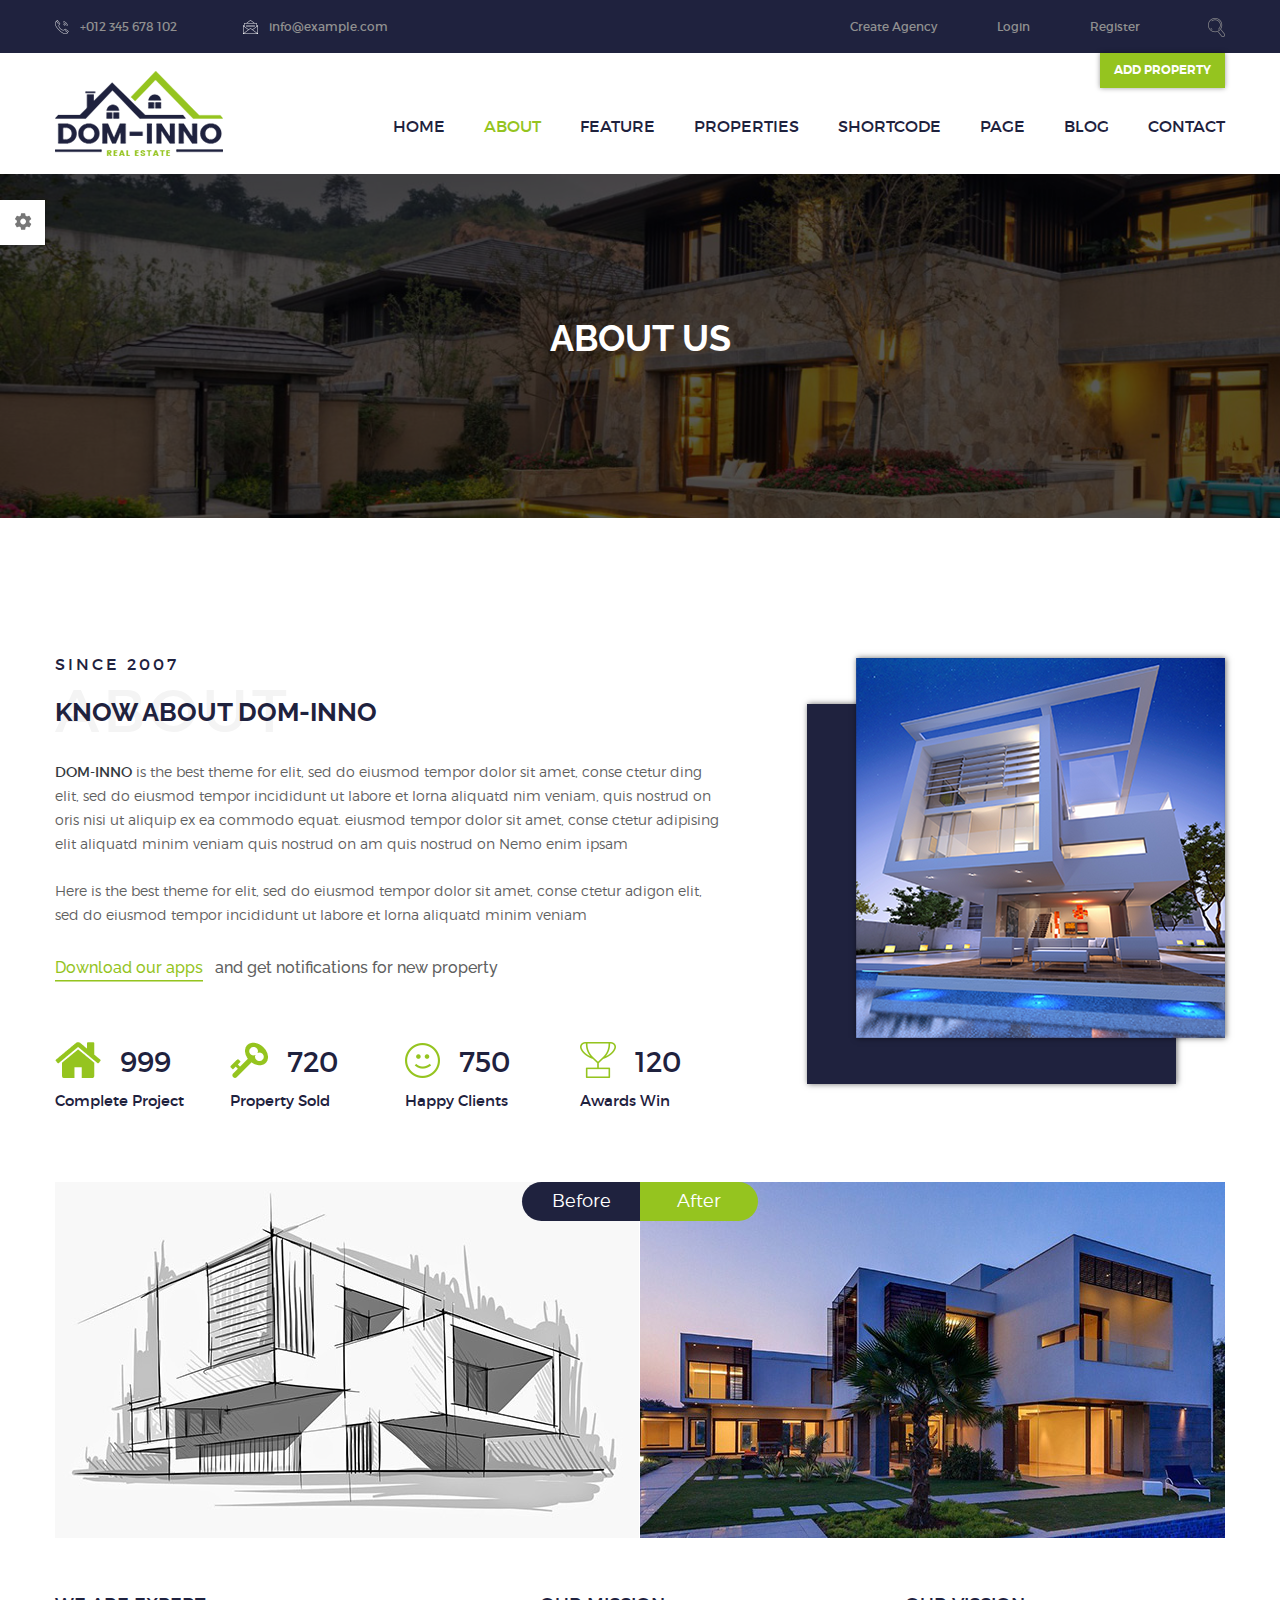
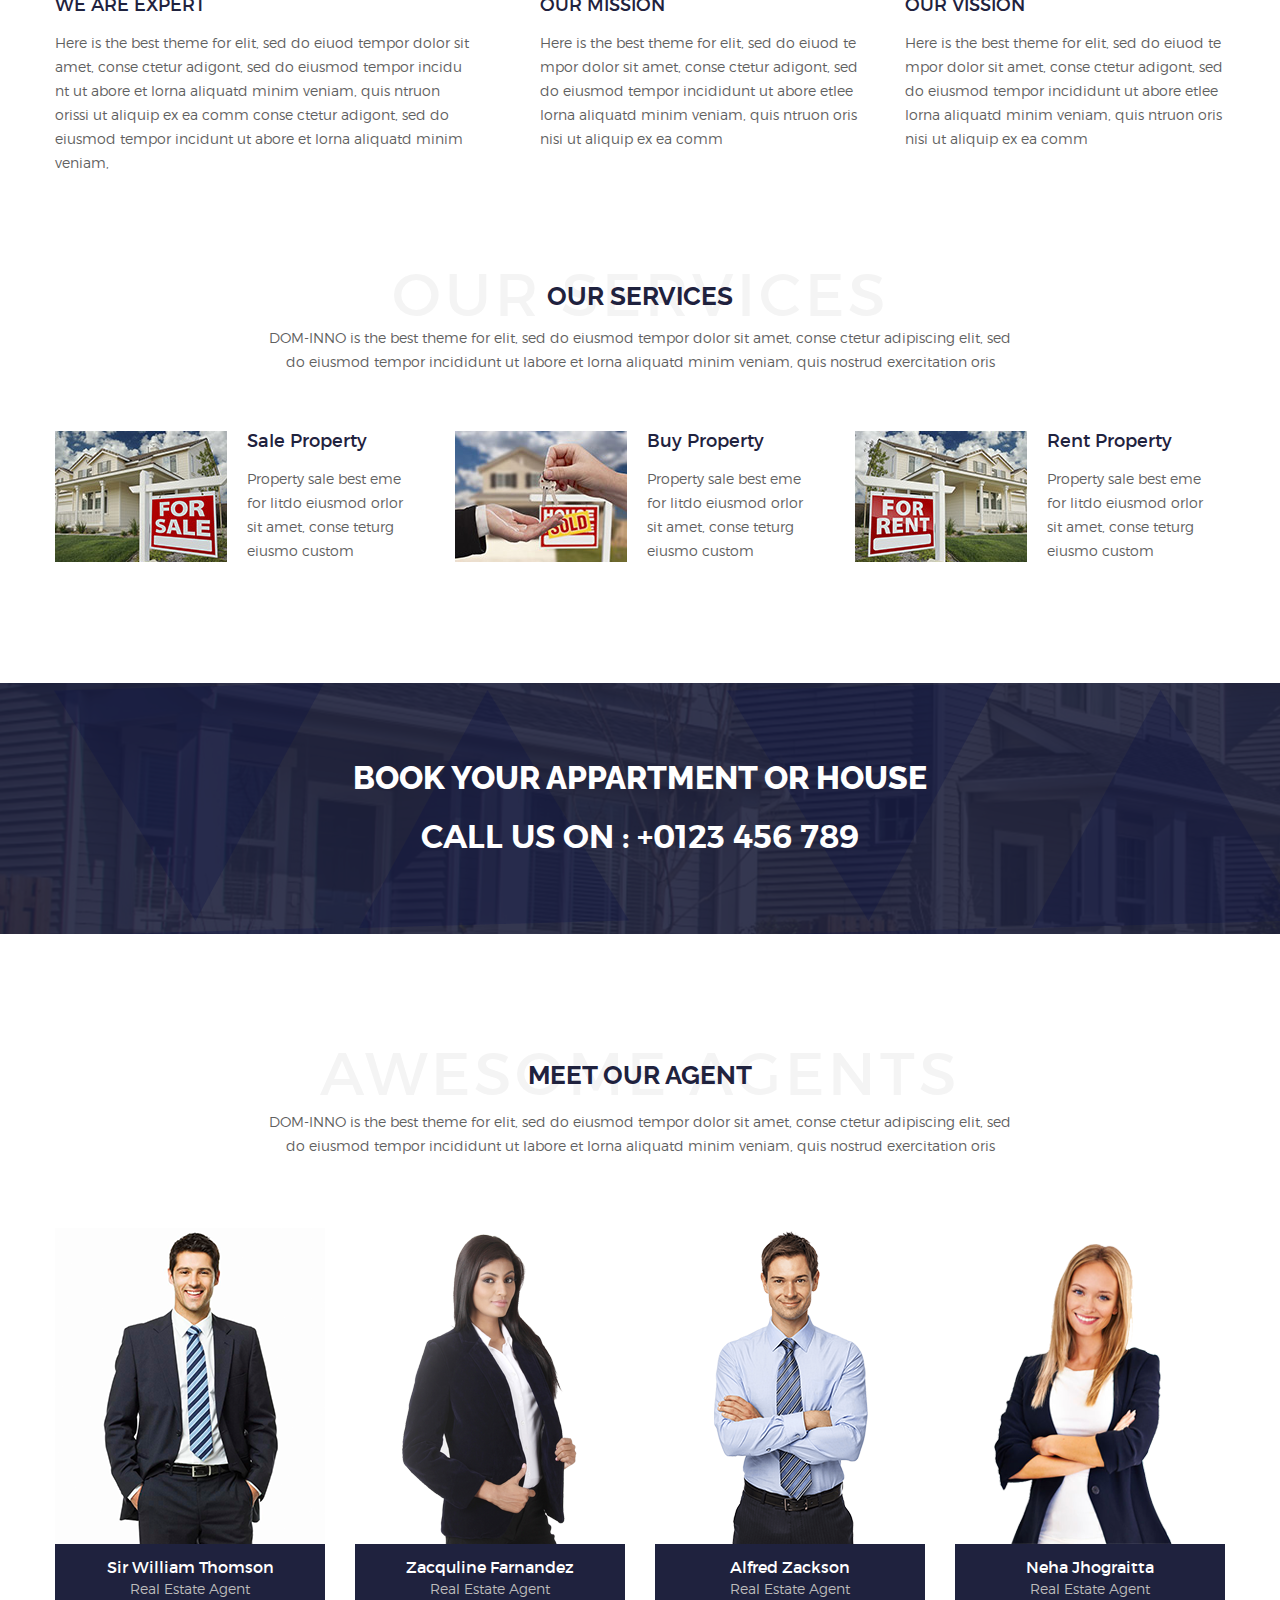
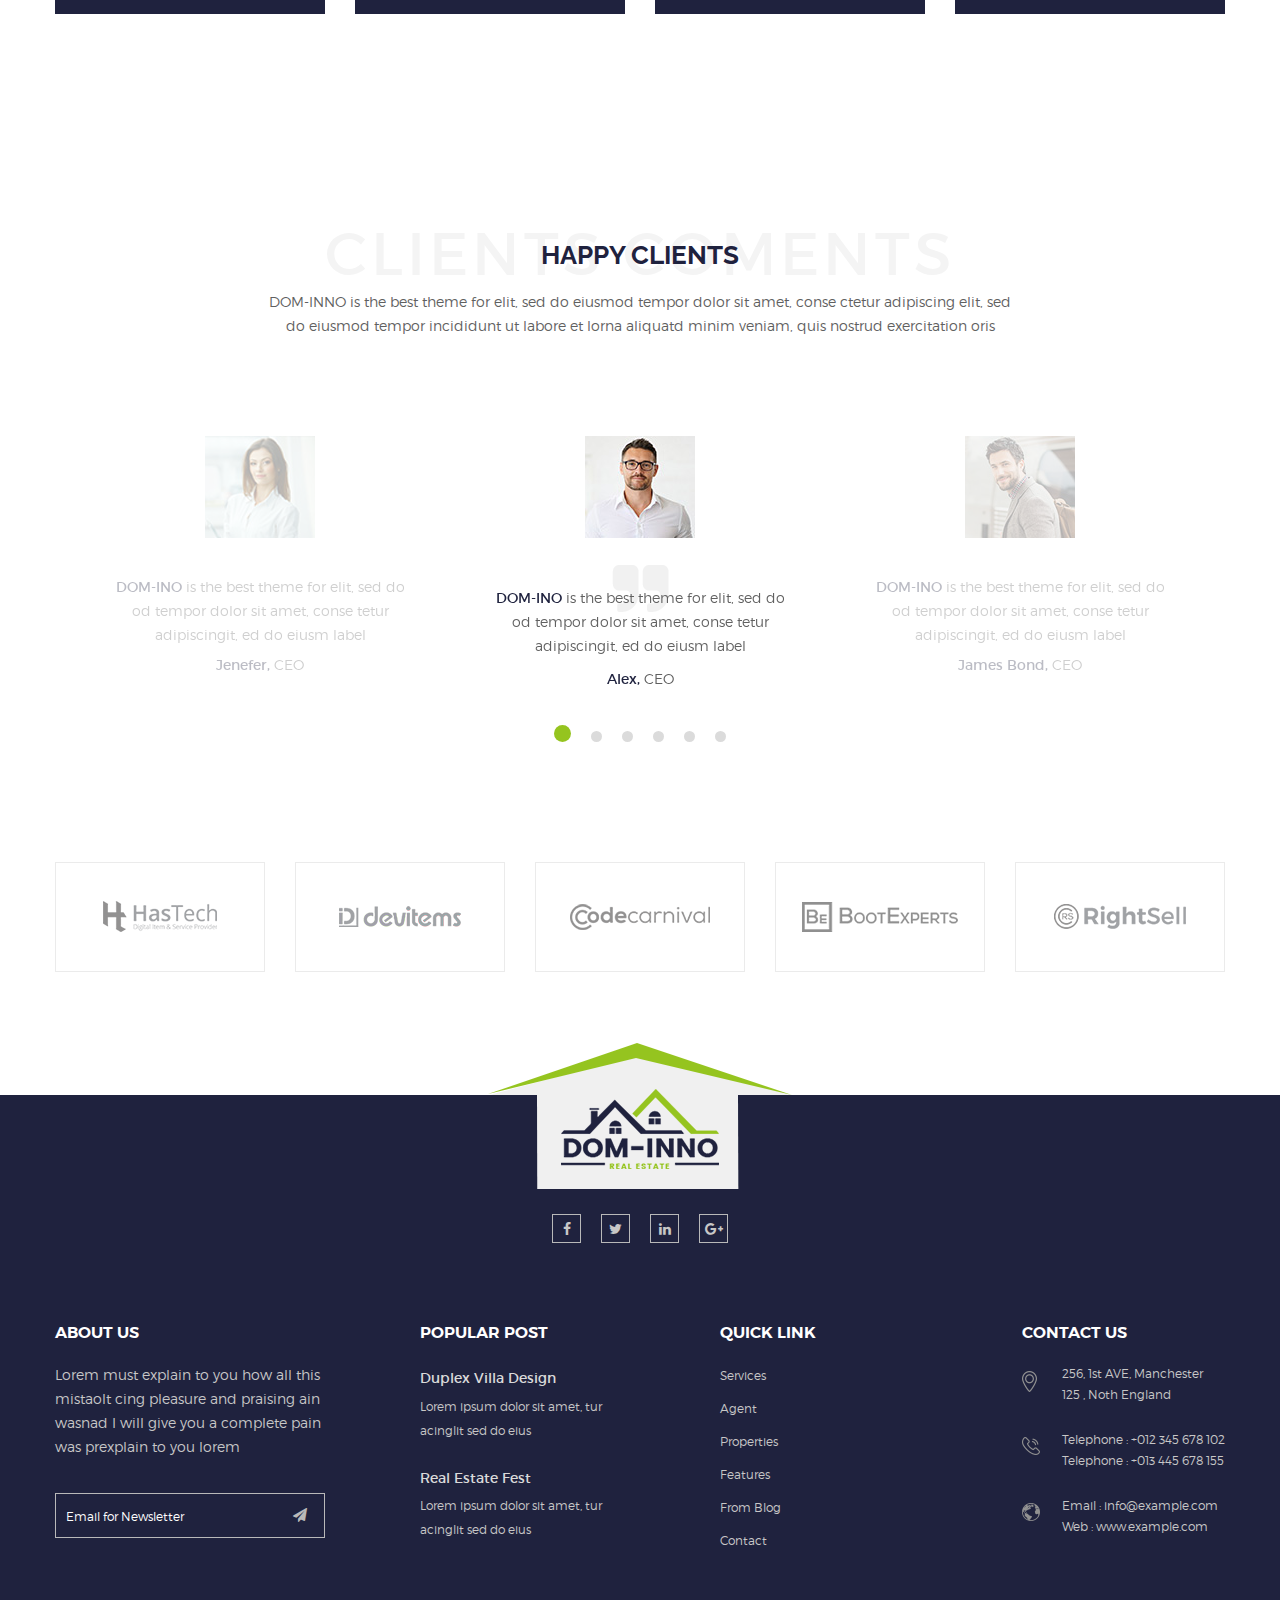
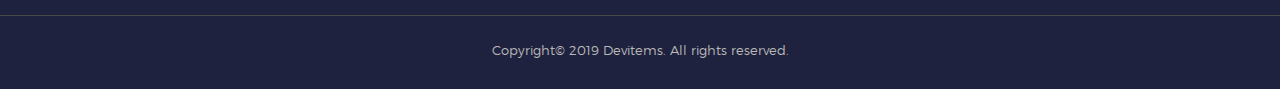
==== about.html @ e8d475f6 "first commit" ====
<!doctype html>
<html class="no-js" lang="en">
    <head>
        <meta charset="utf-8">
        <meta http-equiv="x-ua-compatible" content="ie=edge">
        <title>About Two || DomInno</title>
        <meta name="description" content="">
        <meta name="viewport" content="width=device-width, initial-scale=1">
        
        <!-- favicon
        ============================================ -->		
        <link rel="shortcut icon" type="image/x-icon" href="images/favicon.ico">
        
        <!-- Google Fonts
        ============================================ -->		
        <link href="https://fonts.googleapis.com/css?family=Raleway:300,400,500,600,700,800" rel="stylesheet"> 
        
        <!-- All css files are included here
        ============================================ -->    
        <!-- Bootstrap CSS
        ============================================ -->		
        <link rel="stylesheet" href="css/bootstrap.min.css"> 
        
        <!-- This core.css file contents all plugins css file
        ============================================ -->
        <link rel="stylesheet" href="css/core.css">
        
        <!-- Theme shortcodes/elements style
        ============================================ -->  
        <link rel="stylesheet" href="css/shortcode/shortcodes.css">
        
        <!--  Theme main style
        ============================================ -->  
        <link rel="stylesheet" href="style.css">
        
        <!-- Responsive CSS
        ============================================ -->
        <link rel="stylesheet" href="css/responsive.css">  
        
		<!-- Style Customizer CSS
		============================================ -->
        <link rel="stylesheet" href="css/style-customizer.css">
    	<link href="#" data-style="styles" rel="stylesheet">  
        
        <!-- Modernizr JS -->
        <script src="js/vendor/modernizr-2.8.3.min.js"></script>    
    </head>  
    <body>
        <!--[if lt IE 8]>
            <p class="browserupgrade">You are using an <strong>outdated</strong> browser. Please <a href="http://browsehappy.com/">upgrade your browser</a> to improve your experience.</p>
        <![endif]-->  

        <!--Main Wrapper Start-->
        <div class="wrapper bg-white fix">
            <!--Bg White Start-->
            <div class="bg-white">
				<!--Header Area Start-->
				<header class="header-area">
					<div class="header-top bg-violet">
						<div class="container">
							<div class="row">
								<div class="col-xl-7 col-lg-6 d-none col-md-6 d-sm-none d-md-block">
									<div class="header-top-info">
										<img src="images/icons/h-phone.png" alt="">
										<span class="ml-8">+012 345 678 102</span>
									</div>
									<div class="header-top-info">
										<img src="images/icons/h-envelope.png" alt="">
										<span class="ml-8">info@example.com</span>
									</div>
								</div>
								<div class="col-xl-5 col-lg-6 col-md-6 header-right">
									<div class="pull_right">
										<div class="header-login-register">
											<span><a href="create-agency.html">Create Agency</a></span>
											<ul class="login">
												<li>
													<a href="#">Login</a>
													<div class="login-form">
														<h4>Login</h4>
														<form action="#" method="post">
															<div class="input-box mb-19">
																<i class="fa fa-user"></i>
																<input type="text" name="user-name" placeholder="Username">
															</div>
															<div class="input-box">
																<i class="fa fa-lock"></i>
																<input type="password" name="user-password" placeholder="Password">
															</div>
															<div class="button-box">
																<div class="button-box_wrap">
																	<input type="checkbox" value="remember" name="remember">
																	<span>Remember me</span>
																</div>
																<button type="submit"
																	class="register-btn button lemon pull_right">Login</button>
															</div>
														</form>
													</div>
												</li>
											</ul>
											<ul class="login">
												<li>
													<a href="#">Register</a>
													<div class="login-form">
														<h4>Sign Up</h4>
														<form action="#" method="post">
															<div class="input-box mb-19">
																<i class="fa fa-user"></i>
																<input type="text" name="first-name" placeholder="Firstname">
															</div>
															<div class="input-box mb-19">
																<i class="fa fa-user"></i>
																<input type="text" name="last-name" placeholder="Lastname">
															</div>
															<div class="input-box mb-19">
																<i class="fa fa-envelope"></i>
																<input type="email" name="user-email" placeholder="Email">
															</div>
															<div class="input-box">
																<i class="fa fa-lock"></i>
																<input type="password" name="user-password" placeholder="Password">
															</div>
															<div class="button-box mt-20">
																<button type="submit" class="register-btn button lemon pull_right">Sign
																	Up</button>
															</div>
														</form>
													</div>
												</li>
											</ul>
										</div>
										<!--Search Form Start-->
										<div class="search-btn">
											<ul class="header-search search-toggle" id="dropdownMenuButton" data-toggle="dropdown"
												aria-haspopup="true" aria-expanded="false">
												<li class="search-menu">
													<img src="images/icons/search.png" alt="" class="p-img">
													<img src="images/icons/search-hover.png" alt="" class="s-img">
												</li>
											</ul>
											<div class="search">
												<div class="search-form dropdown-menu" aria-labelledby="dropdownMenuButton">
													<form id="search-form" action="#">
														<input type="search" placeholder="Search here..." name="search" />
														<button type="submit">
															<span><i class="fa fa-search"></i></span>
														</button>
													</form>
												</div>
											</div>
										</div>
										<!--End of Search Form-->
									</div>
									<!--Add Property Button Start-->
									<a href="#" class="add-property-btn button text-uppercase mr-15 modal-view button"
										data-toggle="modal" data-target="#propertyModal">ADD Property</a>
									<!--Add Property Button End-->
								</div>
							</div>
						</div>
					</div>
					<div id="sticky-header">
						<div class="container">
							<div class="row">
								<div class="col-lg-2">
									<div class="logo"><a href="index.html"><img src="images/logo/logo.png" alt="DomInno"></a></div>
								</div>
								<div class="col-lg-10 d-none d-lg-block">
									<div class="pull_right">
										<nav id="primary-menu">
											<ul class="main-menu text-right">
												<li class="mega-parent"><a href="index.html">HOME</a>
													<div class="mega-menu-area">
														<ul class="single-mega-item">
															<li><a href="index.html">Slider Style 1</a></li>
															<li><a href="index-2.html">Slider Style 2</a></li>
															<li><a href="index-3.html">Slider Style 3</a></li>
															<li><a href="index-4.html">Map Banner</a></li>
														</ul>
														<ul class="single-mega-item">
															<li><a href="index-5.html">Image Overlay Light</a></li>
															<li><a href="index-6.html">Image Overlay Dark</a></li>
															<li><a href="index-7.html">Pattern Overlay</a></li>
															<li><a href="index-8.html">Background Image</a></li>
														</ul>
														<ul class="single-mega-item">
															<li><a href="index-9.html">Menu With Image 1</a></li>
															<li><a href="index-10.html">Menu With Image 2</a></li>
															<li><a href="index-11.html">Video Background</a></li>
															<li><a href="index-12.html">Video Overlay</a></li>
														</ul>
														<ul class="single-mega-item">
															<li><a href="index-13.html">Video Pattern Overlay</a></li>
															<li><a href="index-14.html">Fixed Background</a></li>
															<li><a href="index-15.html">Animated Background</a></li>
															<li><a href="index-16.html">Box Layout</a></li>
														</ul>
													</div>
												</li>
												<li class=" active"><a href="about.html">ABOUT</a>
												
												</li>
												<li><a href="feature.html">FEATURE</a>
													<ul class="dropdown">
														<li><a href="#">Slider Style<i class="zmdi zmdi-chevron-right"></i></a>
															<ul class="inside-menu">
																<li><a href="slider-style-1.html">Slider Style 1</a></li>
																<li><a href="slider-style-2.html">Slider Style 2</a></li>
																<li><a href="slider-style-3.html">Slider Style 3</a></li>
																<li><a href="map-banner.html">Map Banner</a></li>
																<li><a href="background-image.html">Image Background</a></li>
																<li><a href="video-background.html">Video Background</a></li>
																<li><a href="fixed-image.html">Fixed Background</a></li>
																<li><a href="animated-background.html">Animated Background</a></li>
																<li><a href="text-animation-1.html">Text Animation 1</a></li>
																<li><a href="text-animation-2.html">Text Animation 2</a></li>
																<li><a href="text-animation-3.html">Text Animation 3</a></li>
															</ul>
														</li>
														<li><a href="#">Menu Style<i class="zmdi zmdi-chevron-right"></i></a>
															<ul class="inside-menu">
																<li><a href="menu-style-1.html">Default Menu</a></li>
																<li><a href="menu-style-2.html">Menu Without Top Bar</a></li>
																<li><a href="menu-style-3.html">Menu Center</a></li>
																<li><a href="menu-style-4.html">Menu Transparent</a></li>
																<li><a href="menu-style-5.html">Menu Colored</a></li>
																<li><a href="menu-style-6.html">Menu Border</a></li>
																<li><a href="menu-style-7.html">Menu Sticky</a></li>
																<li><a href="menu-style-8.html">Menu Non Sticky </a></li>
															</ul>
														</li>
														<li><a href="#">Page Title<i class="zmdi zmdi-chevron-right"></i></a>
															<ul class="inside-menu">
																<li><a href="breadcrumb-center.html">Title Center</a></li>
																<li><a href="breadcrumb-left.html">Title Left</a></li>
																<li><a href="breadcrumb-right.html">Title Right</a></li>
																<li><a href="breadcrumb-dark.html">Title Dark</a></li>
																<li><a href="breadcrumb-fixed.html">Title Fixed</a></li>
															</ul>
														</li>
														<li><a href="#">Footer Style<i class="zmdi zmdi-chevron-right"></i></a>
															<ul class="inside-menu">
																<li><a href="footer-style-1.html">Footer Style 1</a></li>
																<li><a href="footer-style-2.html">Footer Style 2</a></li>
																<li><a href="footer-style-3.html">Footer Style 3</a></li>
																<li><a href="footer-style-4.html">Footer Style 4</a></li>
															</ul>
														</li>
													</ul>
												</li>
												<li><a href="properties.html">PROPERTIES</a>
													<ul class="dropdown">
														<li><a href="properties-left-sidebar.html">Grid Left sidebar</a></li>
														<li><a href="properties-right-sidebar.html">Grid Right sidebar</a></li>
														<li><a href="properties-list-left-sidebar.html">List Left sidebar</a></li>
														<li><a href="properties-list-right-sidebar.html">List Right sidebar</a></li>
														<li><a href="properties-details.html">PROPERTIES Details</a></li>
													</ul>
												</li>
												<li class="mega-parent"><a href="#">SHORTCODE</a>
													<div class="mega-menu-area">
														<ul class="single-mega-item">
															<li class="block">Megamenu List</li>
															<li><a href="shortcode-about-1.html">ABout style 1</a></li>
															<li><a href="shortcode-about-2.html">ABout style 2</a></li>
															<li><a href="shortcode-about-3.html">ABout style 3</a></li>
															<li><a href="shortcode-about-property.html">ABout Property</a></li>
															<li><a href="shortcode-service-1.html">Service style 1</a></li>
															<li><a href="shortcode-service-2.html">Service style 2</a></li>
															<li><a href="shortcode-service-3.html">Service style 3</a></li>
															<li><a href="shortcode-service-4.html">Service style 4</a></li>
															<li><a href="shortcode-find-home.html">Find Home</a></li>
															<li><a href="shortcode-find-home-left.html">Find Home Left</a></li>
															<li><a href="shortcode-find-home-right.html">Find Home Right</a></li>
														</ul>
														<ul class="single-mega-item">
															<li class="block">Megamenu List</li>
															<li><a href="shortcode-property.html">Property</a></li>
															<li><a href="shortcode-property-list.html">Property List</a></li>
															<li><a href="shortcode-advertise.html"> Advertise</a></li>
															<li><a href="shortcode-feature.html">Feature</a></li>
															<li><a href="shortcode-fun-factor.html">Fun Factor</a></li>
															<li><a href="shortcode-fun-factor-2.html">Fun Factor 2</a></li>
															<li><a href="shortcode-agent.html">Agent</a></li>
															<li><a href="shortcode-leftsidebar-1.html">Sidebar Left 1</a></li>
															<li><a href="shortcode-leftsidebar-2.html">Sidebar Left 2</a></li>
															<li><a href="shortcode-rightsidebar-1.html">Sidebar Right 1</a></li>
															<li><a href="shortcode-rightsidebar-2.html">Sidebar Right 2</a></li>
														</ul>
														<ul class="single-mega-item">
															<li class="block">Megamenu List</li>
															<li><a href="shortcode-blog.html">Blog</a></li>
															<li><a href="shortcode-client.html">Client</a></li>
															<li><a href="shortcode-testimonial.html">Testimonial</a></li>
															<li><a href="shortcode-tour.html">Tour</a></li>
															<li><a href="shortcode-package.html">Package</a></li>
															<li><a href="shortcode-contact-form.html">Contact Form</a></li>
															<li><a href="shortcode-inquiry.html">Inquiry</a></li>
															<li><a href="shortcode-comment.html">Comment</a></li>
															<li><a href="image-gallery.html">Image Gallery</a></li>
															<li><a href="video-gallery.html">Video Gallery</a></li>
															<li><a href="video-presentation.html">Video Presentation</a></li>
														</ul>
														<ul class="single-mega-item">
															<li class="block">Megamenu List</li>
															<li><a href="shortcode-address.html">Address</a></li>
															<li><a href="shortcode-map.html">Map</a></li>
															<li><a href="shortcode-alerts.html">Alerts</a></li>
															<li><a href="shortcode-button.html">Buttons</a></li>
															<li><a href="shortcode-breadcrumbs.html">Breadcrumbs </a></li>
															<li><a href="shortcode-pagination.html">Pagination </a></li>
															<li><a href="shortcode-progressbar.html">Progressbar </a></li>
															<li><a href="text-animation-1.html">Text Animation 1</a></li>
															<li><a href="text-animation-2.html">Text Animation 2</a></li>
															<li><a href="text-animation-3.html">Text Animation 3</a></li>
															<li><a href="text-animation-4.html">Text Animation 4</a></li>
														</ul>
													</div>
												</li>
												<li class="mega-parent"><a href="#">Page</a>
													<div class="mega-menu-area">
														<ul class="single-mega-item">
															<li><a href="about.html">ABout</a></li>
															<li><a href="about-2.html">ABout 2</a></li>
															<li><a href="properties.html">Propeties Page</a></li>
															<li><a href="properties-left-sidebar.html">Grid Left sidebar</a></li>
															<li><a href="properties-right-sidebar.html">Grid Right sidebar</a></li>
															<li><a href="properties-list-left-sidebar.html">List Left sidebar</a></li>
														</ul>
														<ul class="single-mega-item">
															<li><a href="properties-list-right-sidebar.html">List Right sidebar</a></li>
															<li><a href="properties-details.html">PROPERTIES Details</a></li>
															<li><a href="single-post.html">Single Post</a></li>
															<li><a href="agent.html">Agent</a></li>
															<li><a href="agent-details.html">Agent Details</a></li>
															<li><a href="create-agency.html">Create Agency</a></li>
														</ul>
														<ul class="single-mega-item">
															<li><a href="blog.html">Blog Page</a></li>
															<li><a href="blog-left-sidebar.html">Blog Left Sidebar</a></li>
															<li><a href="blog-right-sidebar.html">Blog Right Sidebar</a></li>
															<li><a href="blog-details.html">Blog Details</a></li>
															<li><a href="services.html">Service</a></li>
															<li><a href="services-2.html">Service 2</a></li>
														</ul>
														<ul class="single-mega-item">
															<li><a href="services-3.html">Service 3</a></li>
															<li><a href="feature.html">Feature</a></li>
															<li><a href="contact.html">Contact</a></li>
															<li><a href="error.html">404 Error</a></li>
														</ul>
													</div>
												</li>
												<li><a href="blog.html">BLOG</a>
													<ul class="dropdown">
														<li><a href="blog-left-sidebar.html">Blog Left Sidebar</a></li>
														<li><a href="blog-right-sidebar.html">Blog Right Sidebar</a></li>
														<li><a href="blog-details.html">Blog Details</a></li>
													</ul>
												</li>
												<li><a href="contact.html">CONTACT</a></li>
											</ul>
										</nav>
									</div>
								</div>
							</div>
						</div>
					</div>
					<!-- Mobile Menu Area start -->
					<div class="mobile-menu-area">
						<div class="container">
							<div class="row">
								<div class="col-lg-12">
									<div class="mobile-menu">
										<nav id="dropdown">
											<ul>
												<li><a href="index.html">HOME</a>
													<ul class="sub-menu">
														<li><a href="index.html">Slider Style 1</a></li>
														<li><a href="index-2.html">Slider Style 2</a></li>
														<li><a href="index-3.html">Slider Style 3</a></li>
														<li><a href="index-4.html">Map Banner</a></li>
														<li><a href="index-5.html">Image Overlay Light</a></li>
														<li><a href="index-6.html">Image Overlay Dark</a></li>
														<li><a href="index-7.html">Pattern Overlay</a></li>
														<li><a href="index-8.html">Background Image</a></li>
														<li><a href="index-9.html">Menu With Image 1</a></li>
														<li><a href="index-10.html">Menu With Image 2</a></li>
														<li><a href="index-11.html">Video Background</a></li>
														<li><a href="index-12.html">Video Overlay</a></li>
														<li><a href="index-13.html">Video Pattern Overlay</a></li>
														<li><a href="index-14.html">Fixed Background</a></li>
														<li><a href="index-15.html">Animated Background</a></li>
														<li><a href="index-16.html">Box Layout</a></li>
													</ul>
												</li>
												<li><a href="about.html">ABOUT</a>
													<ul class="sub-menu">
														<li><a href="about-2.html">About Two Page</a></li>
													</ul>
												</li>
												<li><a href="feature.html">FEATURE</a>
													<ul class="sub-menu">
														<li><a href="#">Slider Style</a>
															<ul class="sub-menu">
																<li><a href="slider-style-1.html">Slider Style 1</a></li>
																<li><a href="slider-style-2.html">Slider Style 2</a></li>
																<li><a href="slider-style-3.html">Slider Style 3</a></li>
																<li><a href="map-banner.html">Map Banner</a></li>
																<li><a href="background-image.html">Image Background</a></li>
																<li><a href="video-background.html">Video Background</a></li>
																<li><a href="fixed-image.html">Fixed Background</a></li>
																<li><a href="animated-background.html">Animated Background</a></li>
																<li><a href="text-animation-1.html">Text Animation 1</a></li>
																<li><a href="text-animation-2.html">Text Animation 2</a></li>
																<li><a href="text-animation-3.html">Text Animation 3</a></li>
															</ul>
														</li>
														<li><a href="#">Menu Style</a>
															<ul class="sub-menu">
																<li><a href="menu-style-1.html">Default Menu</a></li>
																<li><a href="menu-style-2.html">Menu With Top Bar</a></li>
																<li><a href="menu-style-3.html">Menu Center</a></li>
																<li><a href="menu-style-4.html">Menu Transparent</a></li>
																<li><a href="menu-style-5.html">Menu Colored</a></li>
																<li><a href="menu-style-6.html">Menu Border</a></li>
															</ul>
														</li>
														<li><a href="#">Page Title</a>
															<ul class="sub-menu">
																<li><a href="breadcrumb-center.html">Title Center</a></li>
																<li><a href="breadcrumb-left.html">Title Left</a></li>
																<li><a href="breadcrumb-right.html">Title Right</a></li>
																<li><a href="breadcrumb-dark.html">Title Dark</a></li>
																<li><a href="breadcrumb-fixed.html">Title Fixed</a></li>
															</ul>
														</li>
														<li><a href="#">Footer Style</a>
															<ul class="sub-menu">
																<li><a href="footer-style-1.html">Footer Style 1</a></li>
																<li><a href="footer-style-2.html">Footer Style 2</a></li>
																<li><a href="footer-style-3.html">Footer Style 3</a></li>
																<li><a href="footer-style-4.html">Footer Style 4</a></li>
															</ul>
														</li>
													</ul>
												</li>
												<li><a href="properties.html">PROPERTIES</a>
													<ul class="sub-menu">
														<li><a href="properties-left-sidebar.html">Grid Left sidebar</a></li>
														<li><a href="properties-right-sidebar.html">Grid Right sidebar</a></li>
														<li><a href="properties-list-left-sidebar.html">List Left sidebar</a></li>
														<li><a href="properties-list-right-sidebar.html">List Right sidebar</a></li>
														<li><a href="properties-details.html">Properties Details</a></li>
													</ul>
												</li>
												<li><a href="#">Shortcode</a>
													<ul class="sub-menu">
														<li><a href="shortcode-about-1.html">About style 1</a></li>
														<li><a href="shortcode-about-2.html">About style 2</a></li>
														<li><a href="shortcode-about-3.html">About style 3</a></li>
														<li><a href="shortcode-about-property.html">About Property</a></li>
														<li><a href="shortcode-service-1.html">Service style 1</a></li>
														<li><a href="shortcode-service-2.html">Service style 2</a></li>
														<li><a href="shortcode-service-3.html">Service style 3</a></li>
														<li><a href="shortcode-service-4.html">Service style 4</a></li>
														<li><a href="shortcode-find-home.html">Find Home</a></li>
														<li><a href="shortcode-find-home-left.html">Find Home Left</a></li>
														<li><a href="shortcode-find-home-right.html">Find Home Right</a></li>
														<li><a href="shortcode-property.html">Property</a></li>
														<li><a href="shortcode-property-list.html">Property List</a></li>
														<li><a href="shortcode-advertise.html"> Advertise</a></li>
														<li><a href="shortcode-feature.html">Feature</a></li>
														<li><a href="shortcode-fun-factor.html">Fun Factor</a></li>
														<li><a href="shortcode-fun-factor-2.html">Fun Factor 2</a></li>
														<li><a href="shortcode-agent.html">Agent</a></li>
														<li><a href="shortcode-leftsidebar-1.html">Sidebar Left 1</a></li>
														<li><a href="shortcode-leftsidebar-2.html">Sidebar Left 2</a></li>
														<li><a href="shortcode-rightsidebar-1.html">Sidebar Right 1</a></li>
														<li><a href="shortcode-rightsidebar-2.html">Sidebar Right 2</a></li>
														<li><a href="shortcode-blog.html">Blog</a></li>
														<li><a href="shortcode-client.html">Client</a></li>
														<li><a href="shortcode-testimonial.html">Testimonial</a></li>
														<li><a href="shortcode-tour.html">Tour</a></li>
														<li><a href="shortcode-package.html">Package</a></li>
														<li><a href="shortcode-contact-form.html">Contact Form</a></li>
														<li><a href="shortcode-inquiry.html">Inquiry</a></li>
														<li><a href="shortcode-comment.html">Comment</a></li>
														<li><a href="image-gallery.html">Image Gallery</a></li>
														<li><a href="video-gallery.html">Video Gallery</a></li>
														<li><a href="video-presentation.html">Video Presentation</a></li>
														<li><a href="shortcode-address.html">Address</a></li>
														<li><a href="shortcode-map.html">Map</a></li>
														<li><a href="shortcode-alerts.html">Alerts</a></li>
														<li><a href="shortcode-button.html">Buttons</a></li>
														<li><a href="shortcode-breadcrumbs.html">Breadcrumbs </a></li>
														<li><a href="shortcode-pagination.html">Pagination </a></li>
														<li><a href="shortcode-progressbar.html">Progressbar </a></li>
														<li><a href="text-animation-1.html">Text Animation 1</a></li>
														<li><a href="text-animation-2.html">Text Animation 2</a></li>
														<li><a href="text-animation-3.html">Text Animation 3</a></li>
														<li><a href="text-animation-4.html">Text Animation 4</a></li>
													</ul>
												</li>
												<li><a href="#">Page</a>
													<ul class="sub-menu">
														<li><a href="about.html">About</a></li>
														<li><a href="about-2.html">About 2</a></li>
														<li><a href="properties.html">Propeties Page</a></li>
														<li><a href="properties-left-sidebar.html">Grid Left sidebar</a></li>
														<li><a href="properties-right-sidebar.html">Grid Right sidebar</a></li>
														<li><a href="properties-list-left-sidebar.html">List Left sidebar</a></li>
														<li><a href="properties-list-right-sidebar.html">List Right sidebar</a></li>
														<li><a href="properties-details.html">Propeties Details</a></li>
														<li><a href="single-post.html">Single Post</a></li>
														<li><a href="agent.html">Agent</a></li>
														<li><a href="agent-details.html">Agent Details</a></li>
														<li><a href="create-agency.html">Create Agency</a></li>
														<li><a href="blog.html">Blog Page</a></li>
														<li><a href="blog-left-sidebar.html">Blog Left Sidebar</a></li>
														<li><a href="blog-right-sidebar.html">Blog Right Sidebar</a></li>
														<li><a href="blog-details.html">Blog Details</a></li>
														<li><a href="services.html">Service</a></li>
														<li><a href="services-2.html">Service 2</a></li>
														<li><a href="services-3.html">Service 3</a></li>
														<li><a href="feature.html">Feature</a></li>
														<li><a href="contact.html">Contact</a></li>
														<li><a href="error.html">404 Error</a></li>
													</ul>
												</li>
												<li><a href="blog.html">Blog</a>
													<ul class="sub-menu">
														<li><a href="blog-details.html">Blog Details</a></li>
													</ul>
												</li>
												<li><a href="contact.html">Contact</a></li>
											</ul>
										</nav>
									</div>
								</div>
							</div>
						</div>
					</div>
					<!-- Mobile Menu Area end -->
				</header>
				<!-- End of Header Area -->
                <!--Start of Banner Area-->
                <div class="banner-area bg-2 bg-overlay-2 ptb-165">
                	<div class="container">
                		<div class="row">
                			<div class="col-lg-12">
                				<div class="banner-title text-center">
                					<h1 class="text-uppercase text-white">ABOUT US</h1>
                				</div>
                			</div>
                		</div>
                	</div>
                </div>
                <!--End of Banner Area-->
                <!--Start of About Area-->
                <div class="about-area mt-140 about-two">
                    <div class="container">
                        <div class="row">
                            <div class="col-lg-7">
								<span class="block text-uppercase s-title">SINCE 2007</span> 
                                <div class="section-title mb-38 mt-31">
                                    <span class="opacity-text text-uppercase">About</span>
                                    <h2 class="uppercase">KNOW ABOUT <span class="text-color">DOM-INNO</span></h2>
                                </div>
                            	<p class="23"><span class="text-dark text-uppercase">DOM-INNO</span> is the best theme for  elit, sed do eiusmod tempor dolor sit amet, conse ctetur ding elit, sed do eiusmod tempor incididunt ut labore et lorna aliquatd nim veniam, quis nostrud on oris nisi ut aliquip ex ea commodo equat. eiusmod tempor dolor sit amet, conse ctetur adipising elit aliquatd minim veniam quis nostrud on am quis nostrud on Nemo enim ipsam </p>
                            	<p class="pt-8">Here is the best theme for  elit, sed do eiusmod tempor dolor sit amet, conse ctetur adigon elit, sed do eiusmod tempor incididunt ut labore et lorna aliquatd minim veniam</p>
                            	<div class="link mb-33 pt-18">
                            		<a href="#">Download our apps</a><span class="text pl-12">and get notifications for new property</span>
                            	</div>
								<div class="fun-factor pb-10 pt-32">
									<div class="row">
										<div class="col-xl-3 col-lg-4 col-md-3">
											<div class="single-fun-factor text-dark">
												<div class="text-icon mb-14 block">
													<img src="images/icons/home.png" alt="" class="mr-15">
													<h2><span class="counter">999</span></h2>
												</div>
												<h4>Complete Project</h4>
											</div>
										</div>
										<div class="col-xl-3 col-lg-4 col-md-3">
											<div class="single-fun-factor text-dark">
												<div class="text-icon mb-14 block">
													<img src="images/icons/key.png" alt="" class="mr-15">
													<h2><span class="counter">720</span></h2>
												</div>
												<h4>Property Sold</h4>
											</div>
										</div>
										<div class="col-xl-3 col-lg-4 col-md-3">
											<div class="single-fun-factor text-dark">
												<div class="text-icon mb-14 block">
													<img src="images/icons/face.png" alt="" class="mr-15">
													<h2><span class="counter">750</span></h2>
												</div>
												<h4>Happy Clients</h4>
											</div>
										</div>
										<div class="col-xl-3 col-md-3 d-none d-xl-block">
											<div class="single-fun-factor text-dark">
												<div class="text-icon mb-14 block">
													<img src="images/icons/trophy.png" alt="" class="mr-15">
													<h2><span class="counter">120</span></h2>
												</div>
												<h4>Awards Win</h4>
											</div>
										</div>
									</div>
								</div>
                            </div>
                        	<div class="col-lg-5">
                        		<div class="b-image pull_right">
                        			<img src="images/banner/4.png" alt="">
                        		</div>
                        	</div>
                        </div>
                    </div>
                </div>
                <!-- End of About Area -->
                <!--Start of About Property Area-->
                <div class="about-property-area pt-62">
                	<div class="container">
                		<div class="row">
                			<div class="col-lg-12">
                				<div class="cloumn-left hover-effect-one">
                					<div class="white-hover">
                						<img src="images/banner/5.jpg" alt="">
                						<span class="bg-violet">Before</span>
                					</div>
                				</div>
                				<div class="cloumn-right hover-effect-one">
                					<div class="white-hover">
                						<img src="images/banner/6.jpg" alt="">
                						<span class="bg-lemon">After</span>
                					</div>
                				</div>
                			</div>
                		</div>
                		<div class="row">
                			<div class="col-lg-5">
                				<div class="about-text pt-60">
                					<h4 class="uppercase mb-18">WE aRE EXPERT</h4>
                					<p class="pr-48">Here is the best theme for  elit, sed do eiuod tempor dolor sit amet, conse ctetur adigont, sed do eiusmod tempor incidu  nt ut abore et lorna aliquatd minim veniam, quis ntruon orissi ut aliquip ex ea comm conse ctetur adigont, sed do eiusmod tempor incidunt ut abore et lorna aliquatd minim veniam, </p>
                				</div>
                			</div>
                			<div class="col-lg-7">
                				<div class="row">
									<div class="col-lg-6 pl-0">
										<div class="about-text pt-60">
											<h4 class="uppercase mb-18">OUR MISSION</h4>
											<p>Here is the best theme for  elit, sed do eiuod te mpor dolor sit amet, conse ctetur adigont, sed do eiusmod tempor incididunt ut abore etlee lorna aliquatd minim veniam, quis ntruon oris nisi ut aliquip ex ea comm</p>
										</div>
									</div>
									<div class="col-lg-6">
										<div class="about-text pt-60">
											<h4 class="uppercase mb-18">OUR VISSION</h4>
											<p>Here is the best theme for  elit, sed do eiuod te mpor dolor sit amet, conse ctetur adigont, sed do eiusmod tempor incididunt ut abore etlee lorna aliquatd minim veniam, quis ntruon oris nisi ut aliquip ex ea comm</p>
										</div>
									</div>
                				</div>	
                			</div>	
                		</div>
                	</div>
                </div>
				<!--End of About Property Area-->
				<!--Start of Service Area-->
				<div class="service-area pb-120 pt-65">
					<div class="container">
						<div class="row">
							<div class="col-lg-12">
								<div class="section-title mb-38 mt-31 text-center">
									<span class="opacity-text text-uppercase center">OUR SERVICES</span>
									<h2 class="uppercase mb-20">OUR SERVICES</h2>
									<p class="pb-19">DOM-INNO is the best theme for elit, sed do eiusmod tempor dolor sit amet, conse
										ctetur adipiscing elit, sed<br> do eiusmod tempor incididunt ut labore et lorna aliquatd minim
										veniam, quis nostrud exercitation oris</p>
								</div>
							</div>
						</div>
						<div class="row">
							<div class="col-xl-4 col-md-6">
								<div class="single-service pull_left hover-effect-one">
									<div class="single-service-image pull_left mr-20">
										<a class="block white-hover" href="properties-details.html"><img src="images/service/1-s.jpg"
												alt=""></a>
									</div>
									<div class="single-service-text fix">
										<h4 class="mb-14"><a href="properties-details.html">Sale Property</a></h4>
										<p class="mr-10">Property sale best eme for litdo eiusmod orlor sit amet, conse teturg eiusmo
											custom </p>
									</div>
								</div>
							</div>
							<div class="col-xl-4 col-md-6">
								<div class="single-service hover-effect-one">
									<div class="single-service-image pull_left mr-20">
										<a class="block white-hover" href="properties-details.html"><img src="images/service/2-s.jpg"
												alt=""></a>
									</div>
									<div class="single-service-text fix">
										<h4 class="mb-14"><a href="properties-details.html">Buy Property</a></h4>
										<p class="mr-10">Property sale best eme for litdo eiusmod orlor sit amet, conse teturg eiusmo
											custom </p>
									</div>
								</div>
							</div>
							<div class="col-xl-4 d-none d-xl-block">
								<div class="single-service pull_right hover-effect-one">
									<div class="single-service-image pull_left mr-20">
										<a class="block white-hover" href="properties-details.html"><img src="images/service/3-s.jpg"
												alt=""></a>
									</div>
									<div class="single-service-text fix">
										<h4 class="mb-14"><a href="properties-details.html">Rent Property</a></h4>
										<p class="mr-10">Property sale best eme for litdo eiusmod orlor sit amet, conse teturg eiusmo
											custom </p>
									</div>
								</div>
							</div>
						</div>
					</div>
				</div>
				<!--End of Service Area-->
				<!--Start of Advertise Area-->
				<div class="advertise-area bg-1 bg-overlay-1 pt-76 pb-76">
					<div class="container">
						<div class="row">
							<div class="col-lg-12 text-center">
								<h1 class="text-white mb-22">BOOK YOUR APPARTMENT OR HOUSE</h1>
								<h2 class="text-white">CALL US ON : +0123 456 789</h2>
							</div>
						</div>
					</div>
				</div>
				<!--End of Advertise Area-->
				<!--Start of Team Area-->
				<div class="team-area pt-100 pb-100">
					<div class="container">
						<div class="row">
							<div class="col-lg-12">
								<div class="section-title mb-55 mt-31 text-center">
									<span class="opacity-text text-uppercase center">AWESOME AGENTS</span>
									<h2 class="uppercase mb-25">meet our AGENT</h2>
									<p class="pb-15">DOM-INNO is the best theme for elit, sed do eiusmod tempor dolor sit amet, conse
										ctetur adipiscing elit, sed<br> do eiusmod tempor incididunt ut labore et lorna aliquatd minim
										veniam, quis nostrud exercitation oris</p>
								</div>
							</div>
						</div>
						<div class="row">
							<div class="col-lg-3 col-md-4">
								<div class="single-team-member">
									<div class="member-image">
										<a href="agent-details.html" class="block">
											<img src="images/team/1.png" alt="">
										</a>
										<div class="link-effect">
											<ul>
												<li>
													<a href="#" class="block p-img"><img src="images/icons/phone.png" alt=""></a>
													<a href="#" class="block s-img"><img src="images/icons/phone-hover.png" alt=""></a>
												</li>
												<li>
													<a href="#" class="block p-img"><img src="images/icons/facebook.png" alt=""></a>
													<a href="#" class="block s-img"><img src="images/icons/facebook-hover.png"
															alt=""></a>
												</li>
												<li>
													<a href="#" class="block p-img"><img src="images/icons/twitter.png" alt=""></a>
													<a href="#" class="block s-img"><img src="images/icons/twitter-hover.png"
															alt=""></a>
												</li>
												<li>
													<a href="#" class="block p-img"><img src="images/icons/g-plus.png" alt=""></a>
													<a href="#" class="block s-img"><img src="images/icons/g-plus-hover.png" alt=""></a>
												</li>
											</ul>
										</div>
									</div>
									<div class="member-text text-center bg-violet pt-14 pb-18">
										<h3 class="mb-5"><a href="agent-details.html">Sir William Thomson</a></h3>
										<span>Real Estate Agent</span>
									</div>
								</div>
							</div>
							<div class="col-lg-3 col-md-4">
								<div class="single-team-member">
									<div class="member-image">
										<a href="agent-details.html" class="block">
											<img src="images/team/2.png" alt="">
										</a>
										<div class="link-effect">
											<ul>
												<li>
													<a href="#" class="block p-img"><img src="images/icons/phone.png" alt=""></a>
													<a href="#" class="block s-img"><img src="images/icons/phone-hover.png" alt=""></a>
												</li>
												<li>
													<a href="#" class="block p-img"><img src="images/icons/facebook.png" alt=""></a>
													<a href="#" class="block s-img"><img src="images/icons/facebook-hover.png"
															alt=""></a>
												</li>
												<li>
													<a href="#" class="block p-img"><img src="images/icons/twitter.png" alt=""></a>
													<a href="#" class="block s-img"><img src="images/icons/twitter-hover.png"
															alt=""></a>
												</li>
												<li>
													<a href="#" class="block p-img"><img src="images/icons/g-plus.png" alt=""></a>
													<a href="#" class="block s-img"><img src="images/icons/g-plus-hover.png" alt=""></a>
												</li>
											</ul>
										</div>
									</div>
									<div class="member-text text-center bg-violet pt-14 pb-18">
										<h3 class="mb-5"><a href="agent-details.html">Zacquline Farnandez</a></h3>
										<span>Real Estate Agent</span>
									</div>
								</div>
							</div>
							<div class="col-lg-3 col-md-4">
								<div class="single-team-member">
									<div class="member-image">
										<a href="agent-details.html" class="block">
											<img src="images/team/3.png" alt="">
										</a>
										<div class="link-effect">
											<ul>
												<li>
													<a href="#" class="block p-img"><img src="images/icons/phone.png" alt=""></a>
													<a href="#" class="block s-img"><img src="images/icons/phone-hover.png" alt=""></a>
												</li>
												<li>
													<a href="#" class="block p-img"><img src="images/icons/facebook.png" alt=""></a>
													<a href="#" class="block s-img"><img src="images/icons/facebook-hover.png"
															alt=""></a>
												</li>
												<li>
													<a href="#" class="block p-img"><img src="images/icons/twitter.png" alt=""></a>
													<a href="#" class="block s-img"><img src="images/icons/twitter-hover.png"
															alt=""></a>
												</li>
												<li>
													<a href="#" class="block p-img"><img src="images/icons/g-plus.png" alt=""></a>
													<a href="#" class="block s-img"><img src="images/icons/g-plus-hover.png" alt=""></a>
												</li>
											</ul>
										</div>
									</div>
									<div class="member-text text-center bg-violet pt-14 pb-18">
										<h3 class="mb-5"><a href="agent-details.html">Alfred Zackson</a></h3>
										<span>Real Estate Agent</span>
									</div>
								</div>
							</div>
							<div class="col-lg-3 d-md-none d-block d-lg-block">
								<div class="single-team-member">
									<div class="member-image">
										<a href="agent-details.html" class="block">
											<img src="images/team/4.png" alt="">
										</a>
										<div class="link-effect">
											<ul>
												<li>
													<a href="#" class="block p-img"><img src="images/icons/phone.png" alt=""></a>
													<a href="#" class="block s-img"><img src="images/icons/phone-hover.png" alt=""></a>
												</li>
												<li>
													<a href="#" class="block p-img"><img src="images/icons/facebook.png" alt=""></a>
													<a href="#" class="block s-img"><img src="images/icons/facebook-hover.png"
															alt=""></a>
												</li>
												<li>
													<a href="#" class="block p-img"><img src="images/icons/twitter.png" alt=""></a>
													<a href="#" class="block s-img"><img src="images/icons/twitter-hover.png"
															alt=""></a>
												</li>
												<li>
													<a href="#" class="block p-img"><img src="images/icons/g-plus.png" alt=""></a>
													<a href="#" class="block s-img"><img src="images/icons/g-plus-hover.png" alt=""></a>
												</li>
											</ul>
										</div>
									</div>
									<div class="member-text text-center bg-violet pt-14 pb-18">
										<h3 class="mb-5"><a href="agent-details.html">Neha Jhograitta</a></h3>
										<span>Real Estate Agent</span>
									</div>
								</div>
							</div>
						</div>
					</div>
				</div>
				<!--End of Team Area-->
				<!--Testimonial Area Start-->
				<div class="testimonial-area text-center fix pt-100 pb-115">
					<div class="container">
						<div class="row">
							<div class="col-lg-12">
								<div class="section-title mb-40 mt-31 text-center">
									<span class="opacity-text text-uppercase center">CLIENTS COMENTS</span>
									<h2 class="uppercase mb-25">HAPPY CLIENTS</h2>
									<p class="pb-15">DOM-INNO is the best theme for elit, sed do eiusmod tempor dolor sit amet, conse
										ctetur adipiscing elit, sed<br> do eiusmod tempor incididunt ut labore et lorna aliquatd minim
										veniam, quis nostrud exercitation oris</p>
								</div>
							</div>
						</div>
						<div class="row">
							<div class="col-lg-12">
								<div class="testimonial-image-slider text-center">
									<div class="sin-div">
										<div class="sin-testiImage">
											<img src="images/testimonial/2.jpg" alt="testimonial 1" />
										</div>
										<div class="sin-testiText">
											<p><span>DOM-INO</span> is the best theme for elit, sed do od tempor dolor sit amet, conse
												tetur adipiscingit, ed do eiusm label</p>
											<h4>Alex, <span>CEO</span></h4>
										</div>
									</div>
									<div class="sin-div">
										<div class="sin-testiImage">
											<img src="images/testimonial/3.jpg" alt="testimonial 2" />
										</div>
										<div class="sin-testiText">
											<p><span>DOM-INO</span> is the best theme for elit, sed do od tempor dolor sit amet, conse
												tetur adipiscingit, ed do eiusm label</p>
											<h4>James Bond, <span>CEO</span></h4>
										</div>
									</div>
									<div class="sin-div">
										<div class="sin-testiImage">
											<img src="images/testimonial/1.jpg" alt="testimonial 3" />
										</div>
										<div class="sin-testiText">
											<p><span>DOM-INO</span> is the best theme for elit, sed do od tempor dolor sit amet, conse
												tetur adipiscingit, ed do eiusm label</p>
											<h4>Jenefer, <span>CEO</span></h4>
										</div>
									</div>
									<div class="sin-div">
										<div class="sin-testiImage">
											<img src="images/testimonial/3.jpg" alt="testimonial 1" />
										</div>
										<div class="sin-testiText">
											<p><span>DOM-INO</span> is the best theme for elit, sed do od tempor dolor sit amet, conse
												tetur adipiscingit, ed do eiusm label</p>
											<h4>Alex, <span>CEO</span></h4>
										</div>
									</div>
									<div class="sin-div">
										<div class="sin-testiImage">
											<img src="images/testimonial/2.jpg" alt="testimonial 2" />
										</div>
										<div class="sin-testiText">
											<p><span>DOM-INO</span> is the best theme for elit, sed do od tempor dolor sit amet, conse
												tetur adipiscingit, ed do eiusm label</p>
											<h4>James Bond, <span>CEO</span></h4>
										</div>
									</div>
									<div class="sin-div">
										<div class="sin-testiImage">
											<img src="images/testimonial/1.jpg" alt="testimonial 3" />
										</div>
										<div class="sin-testiText">
											<p><span>DOM-INO</span> is the best theme for elit, sed do od tempor dolor sit amet, conse
												tetur adipiscingit, ed do eiusm label</p>
											<h4>Jenefer, <span>CEO</span></h4>
										</div>
									</div>
								</div>
							</div>
						</div>
					</div>
				</div>
				<!--End of Testimonial Area-->
				<!--Start of Client area-->
				<div class="client-area pb-115">
					<div class="container">
						<div class="row">
							<div class="client-carousel carousel-none">
								<div class="col-lg-12">
									<div class="single-client block pt-7 pb-7">
										<a href="javascript:void(0)" class="block">
											<span><img src="images/client/1.png" alt=""></span>
										</a>
									</div>
								</div>
								<div class="col-lg-12">
									<div class="single-client block pt-7 pb-7">
										<a href="javascript:void(0)" class="block">
											<span><img src="images/client/2.png" alt=""></span>
										</a>
									</div>
								</div>
								<div class="col-lg-12">
									<div class="single-client block pt-7 pb-7">
										<a href="javascript:void(0)" class="block">
											<span><img src="images/client/3.png" alt=""></span>
										</a>
									</div>
								</div>
								<div class="col-lg-12">
									<div class="single-client block pt-7 pb-7">
										<a href="javascript:void(0)" class="block">
											<span><img src="images/client/4.png" alt=""></span>
										</a>
									</div>
								</div>
								<div class="col-lg-12">
									<div class="single-client block pt-7 pb-7">
										<a href="javascript:void(0)" class="block">
											<span><img src="images/client/5.png" alt=""></span>
										</a>
									</div>
								</div>
							</div>
						</div>
					</div>
				</div>
				<!--End of Client area-->
				<!--Start of Footer Widget-area-->
				<div class="footer-widget-area bg-violet black-bg pb-58">
					<div class="container">
						<div class="row">
							<div class="col-lg-12">
								<div class="footer-logo">
									<a href="index.html"><img src="images/logo/footer-logo.png" alt=""></a>
								</div>
							</div>
							<div class="col-lg-12">
								<div class="social-links mt-25 mb-80">
									<a href="#"><i class="fa fa-facebook"></i></a>
									<a href="#"><i class="fa fa-twitter"></i></a>
									<a href="#"><i class="fa fa-linkedin"></i></a>
									<a href="#"><i class="fa fa-google-plus"></i></a>
								</div>
							</div>
						</div>
						<div class="row">
							<div class="col-xl-3 col-md-4">
								<div class="single-footer-widget">
									<h3 class="text-white text-uppercase mb-21">About Us</h3>
									<p class="pb-19">Lorem must explain to you how all this mistaolt cing pleasure and praising ain
										wasnad I will give you a complete pain was prexplain to you lorem</p>
									<form action="#" id="mc-form" class="mc-form fix">
										<div class="subscribe-form">
											<input id="mc-email" type="email" name="email" placeholder="Email for Newsletter">
											<button id="mc-submit" type="submit"><i class="fa fa-send"></i></button>
										</div>
									</form>
									<!-- mailchimp-alerts Start -->
									<div class="mailchimp-alerts text-centre fix text-small">
										<div class="mailchimp-submitting"></div><!-- mailchimp-submitting end -->
										<div class="mailchimp-success"></div><!-- mailchimp-success end -->
										<div class="mailchimp-error"></div><!-- mailchimp-error end -->
									</div>
									<!-- mailchimp-alerts end -->
								</div>
							</div>
							<div class="col-xl-3 col-md-4 pl-80">
								<div class="single-footer-widget">
									<h3 class="text-white text-uppercase mb-28">POPULAR POST</h3>
									<div class="footer-widget-content">
										<h5 class="mb-8">Duplex Villa Design</h5>
										<span class="mb-27 block">Lorem ipsum dolor sit amet, tur<br>acinglit sed do eius </span>
									</div>
									<div class="footer-widget-content">
										<h5 class="mb-8">Real Estate Fest</h5>
										<span>Lorem ipsum dolor sit amet, tur<br>acinglit sed do eius </span>
									</div>
								</div>
							</div>
							<div class="col-xl-3 d-lg-none d-none d-xl-block pl-80">
								<div class="single-footer-widget">
									<h3 class="text-white text-uppercase mb-17">QUICK LINK</h3>
									<ul class="footer-list">
										<li><a href="#">Services</a></li>
										<li><a href="#">Agent</a></li>
										<li><a href="#">Properties</a></li>
										<li><a href="#">Features</a></li>
										<li><a href="#">From Blog</a></li>
										<li><a href="#">Contact</a></li>
									</ul>
								</div>
							</div>
							<div class="col-xl-3 col-md-4">
								<div class="single-footer-widget pull_right">
									<h3 class="text-white text-uppercase mb-21">CONTACT US</h3>
									<div class="footer-contact-info mb-24">
										<img src="images/icons/f-map.png" alt="">
										<span class="pl-40 block">256, 1st AVE, Manchester<br>
											125 , Noth England</span>
									</div>
									<div class="footer-contact-info mb-24">
										<img src="images/icons/f-phone.png" alt="">
										<span class="pl-40 block">Telephone : +012 345 678 102<br>
											Telephone : +013 445 678 155</span>
									</div>
									<div class="footer-contact-info">
										<img src="images/icons/f-globe.png" alt="">
										<span class="pl-40 block">Email : info@example.com<br>
											Web : www.example.com</span>
									</div>
								</div>
							</div>
						</div>
					</div>
				</div>
				<!--End of Footer Widget-area-->
				<!-- Start of Footer area -->
				<footer class="footer-area bg-violet text-center pt-27 pb-32 border-top">
					<div class="container">
						<div class="row">
							<div class="col-lg-12">
								<div class="footer-text">
									<span class="block">Copyright&copy; 2019 <a href="#">Devitems</a>. All rights reserved.</span>
								</div>
							</div>
						</div>
					</div>
				</footer>
				<!-- End of Footer area -->
            </div>   
            <!--End of Bg White--> 
            
			<!--Start of Add Property Modal-->
			<div id="quickview-login">
				<!-- Modal -->
				<div class="modal fade" id="propertyModal" tabindex="-1" role="dialog">
					<div class="modal-dialog" role="document">
						<div class="modal-content">
							<div class="modal-header">
								<h4 class="sub-title">Add property</h4>
								<button type="button" class="close" data-dismiss="modal" aria-label="Close"><span aria-hidden="true"><i class="zmdi zmdi-close"></i></span></button>
							</div>
                			<div class="single-post-area">
								<form action="#" method="post">
									<div class="row">
										<div class="col-md-6">
											<h4 class="details-title text-small mb-12">Property Title</h4>
											<input type="text" name="m-title" placeholder="Enter your title here" class="mb-28">
										</div>
										<div class="col-md-6">
											<h4 class="details-title text-small mb-12">Price</h4>
											<input type="text" name="m-price" placeholder="Price $" class="mb-32">
										</div>
										<div class="col-md-12">
											<h4 class="details-title text-small mb-12">Property Description</h4>
											<textarea name="m-post-comment" cols="30" rows="10" placeholder="Write here" class="mb-12 bg-light"></textarea>
										</div>
									</div>
									<div class="row">
										<div class="col-md-6">
											<h4 class="details-title text-small mb-12">Location</h4>
											<div class="select pb-12">
												<select name="m-location">
													<option>Location here</option>
													<option>Dhaka</option>
													<option>Shylet</option>
													<option>Khulna</option>
													<option>Barishal</option>
													<option>Chittagong</option>
												</select>
											</div>
											<h4 class="details-title text-small mb-12">No. of Bedroom</h4>
											<div class="select">
												<select name="m-bedrooms">
													<option>No. of Bedroom</option>
													<option>1</option>
													<option>2</option>
													<option>3</option>
													<option>4</option>
													<option>5</option>
													<option>6</option>
												</select>
											</div>
										</div>
										<div class="col-md-6">
											<h4 class="details-title text-small mb-12">No. of Bathroom</h4>
											<div class="select pb-12">
												<select name="m-bathrooms">
													<option>No. of Bathroom</option>
													<option>1</option>
													<option>2</option>
													<option>3</option>
													<option>4</option>
													<option>5</option>
													<option>6</option>
												</select>
											</div>
											<h4 class="details-title text-small mb-12">No. of Garage</h4>
											<div class="select">
												<select name="m-garage">
													<option>No. of Garage</option>
													<option>1</option>
													<option>2</option>
													<option>3</option>
													<option>4</option>
													<option>5</option>
													<option>6</option>
												</select>
											</div>
										</div>
									</div>
									<div class="text-center">
										<button class="button text-white text-uppercase lemon mt-25">ADD Property</button>
									</div>
								</form>
                			</div>
						</div>	
					</div>
				</div>
			</div>
			<!--End of Add Property Modal-->
            
            <!--style-customizer start -->
			<div class="style-customizer closed">
				<div class="buy-button">
					<a href="index.html" class="customizer-logo"><img src="images/logo/logo.png" alt="Theme Logo"></a>
					<a class="opener" href="#"><i class="zmdi zmdi-settings zmdi-hc-spin"></i></a> <a class="button button-border" href="#">Buy now!</a> 
				</div>
				<div class="clearfix content-chooser">
					<h3>Layout Options</h3>
					<p>Which layout option you want to use?</p>
					<ul class="layoutstyle clearfix">
						<li class="wide-layout selected" data-style="wide" title="wide"> Wide </li>
						<li class="boxed-layout" data-style="boxed" title="boxed"> Boxed </li>
					</ul>
					<h3>Color Schemes</h3>
					<p>Which theme color you want to use? Select from here.</p>
					<ul class="styleChange clearfix">
						<li class="color-1 selected" title="color-1" data-style="color-1" ></li>
						<li class="color-2" title="color-2" data-style="color-2"></li>
						<li class="color-3" title="color-3" data-style="color-3"></li>
						<li class="color-4" title="color-4" data-style="color-4"></li>
						<li class="color-5" title="color-5" data-style="color-5"></li>
						<li class="color-6" title="color-6" data-style="color-6"></li>
						<li class="color-7" title="color-7" data-style="color-7"></li>
						<li class="color-8" title="color-8" data-style="color-8"></li>
					</ul>
					<h3>Background Patterns</h3>
					<p>Which background pattern you want to use?</p>
					<ul class="patternChange clearfix">
						<li class="pattern-1" data-style="pattern-1" title="pattern-1"></li>
						<li class="pattern-2" data-style="pattern-2" title="pattern-2"></li>
						<li class="pattern-3" data-style="pattern-3" title="pattern-3"></li>
						<li class="pattern-4" data-style="pattern-4" title="pattern-4"></li>
						<li class="pattern-5" data-style="pattern-5" title="pattern-5"></li>
						<li class="pattern-6" data-style="pattern-6" title="pattern-6"></li>
						<li class="pattern-7" data-style="pattern-7" title="pattern-7"></li>
						<li class="pattern-8" data-style="pattern-8" title="pattern-8"></li>
					</ul>
					<h3>Background Images</h3>
					<p>Which background image you want to use?</p>
					<ul class="patternChange main-bg-change clearfix">
						<li class="main-bg-1" data-style="main-bg-1" title="Background 1"> <img src="images/customizer/bodybg/01.jpg" alt=""></li>
						<li class="main-bg-2" data-style="main-bg-2" title="Background 2"> <img src="images/customizer/bodybg/02.jpg" alt=""></li>
						<li class="main-bg-3" data-style="main-bg-3" title="Background 3"> <img src="images/customizer/bodybg/03.jpg" alt=""></li>
						<li class="main-bg-4" data-style="main-bg-4" title="Background 4"> <img src="images/customizer/bodybg/04.jpg" alt=""></li>
						<li class="main-bg-5" data-style="main-bg-5" title="Background 5"> <img src="images/customizer/bodybg/05.jpg" alt=""></li>
						<li class="main-bg-6" data-style="main-bg-6" title="Background 6"> <img src="images/customizer/bodybg/06.jpg" alt=""></li>
						<li class="main-bg-7" data-style="main-bg-7" title="Background 7"> <img src="images/customizer/bodybg/07.jpg" alt=""></li>
						<li class="main-bg-8" data-style="main-bg-8" title="Background 8"> <img src="images/customizer/bodybg/08.jpg" alt=""></li>
					</ul>
					<ul class="resetAll">
						<li><a class="button button-border button-reset" href="#">Reset All</a></li>
					</ul>
				</div>
			</div>
			<!--style-customizer end -->
        </div>    
        <!--End of Main Wrapper Area--> 
       
        
        <!-- jquery latest version
		========================================================= -->	
		<script src="js/vendor/jquery-1.12.4.min.js"></script>
		
		<!-- Popper js
		========================================================= -->			
		<script src="js/popper.min.js"></script>
        
        <!-- Bootstrap framework js
		========================================================= -->			
        <script src="js/bootstrap.min.js"></script>
        
        <!-- Owl Carousel js
		========================================================= -->		
        <script src="js/owl.carousel.min.js"></script>
        
        <!-- nivo slider js
		========================================================= -->	    
		<script src="lib/nivo-slider/js/jquery.nivo.slider.js" type="text/javascript"></script>
		<script src="lib/nivo-slider/home.js" type="text/javascript"></script>
        
        <!-- Waypoint Js
		========================================================= -->	
        <script src="js/waypoints.min.js"></script>
        
		<!-- Video Player JS
		========================================================= -->			
        <script src="js/jquery.mb.YTPlayer.js"></script>
        
		<!-- AJax Mail JS
		========================================================= -->			
        <script src="js/ajax-mail.js"></script>
        
		<!-- Mail Chimp JS
		========================================================= -->			
        <script src="js/jquery.ajaxchimp.min.js"></script>
        
		<!-- Slick Carousel JS
		========================================================= -->			
        <script src="js/slick.min.js"></script>
        
		<!-- Style Customizer JS
		========================================================= -->		
        <script src="js/style-customizer.js"></script>
        
        <!-- Plugin Js
		========================================================= -->	
        <script src="js/plugins.js"></script>
        
        <!-- Main js file contents all jQuery plugins activation
		========================================================= -->		
        <script src="js/main.js"></script>
        
    </body>
</html>
---- css/core.css ----
/*------------------------------------------------------------------------------

Template:  Theme Name
Author: 
Version: 1
Design and Developed by: 

Note: This core style file includes all external plugins css file.

-------------------------------------------------------------------------------*/

@import url("font-awesome.min.css");
@import url("material-design-iconic-font.css");
@import url("material-design-iconic-font.min.css");
@import url("plugins/meanmenu.min.css");
@import url("plugins/animate.css");
@import url("../lib/nivo-slider/css/nivo-slider.css");
@import url("../lib/nivo-slider/css/preview.css");
@import url("plugins/jquery-ui.min.css");
@import url("plugins/owl.carousel.css");
@import url("shortcode/default.css");
@import url("plugins/animated-headlines.css");
@import url("plugins/jquery.mb.YTPlayer.css");
@import url("plugins/slick.css");
---- css/shortcode/shortcodes.css ----
/*

Template:  dominno
Author: 
Version: 1
Design and Developed by: 

Note: This is Short code style file. All Short code related style included in this file. 

*/

@import url("header.css");
@import url("slider.css");
@import url("footer.css");
---- style.css ----
/*-----------------------------------------------------------------------------------

    Template Name: DomInno
    Template URI: http://bootexperts.com
    Description: This is html5 template
    Author: BootExperts
    Author URI: http://bootexperts.com
    Version: 1.0

-----------------------------------------------------------------------------------
    
    CSS INDEX
    ===================
	
    1.  Find Home Area
    2.  About Area
    3.  Service Area
    4.  Property Area
    5.  Advertise Area
	6.  Feature Area
	7.  Fun Factor Area
	8.  Team Area
	9.  Testimonial Area
	10.  Blog Area
	11.  Client Area
	12.  About Page
	13.  Property Page
		13.1  Sidebar (Property Page)
	14.  Property List Page
	15.  Property Details Page
	16.  Blog Page Sidebar
	17.  Blog Details Page
	18.  Agent Details Page
	19.  Create Agency Page
	20.  Single Post Page
	21.  Contact Page
	22.  Error Page
	23.  Modal
	24.  Additional Page CSS
	
-----------------------------------------------------------------------------------*/

/*----------------------------------------*/
/*  1.  Find Home Area
/*----------------------------------------*/
.form-box {
	position: relative;
	width: 25%;
	z-index: 9;
	float: left;
}
.form-box.large {width: 50%}
.select {
	border: 1px solid #e1e1e1;
	display: block;
	float: left;
	margin: 0;
	overflow: hidden;
	position: relative;
	width: 98%;
}
.select select {
	-moz-appearance: none;
	-webkit-appearance: none;
	background: #ffffff url("images/icons/arrow.png") no-repeat scroll 92% 50%;
	border: medium none;
	color: #555454;
	cursor: pointer;
	font-size: 13px;
	height: 38px;
	padding: 0 16px;
	width: 100%;
}
.single-info label {
    color: #525252;
    font-family: "montserratsemi_bold";
    font-size: 14px;
    line-height: 34px;
    width: 160px;
}
.single-info input {
    background: #ffffff none repeat scroll 0 0;
    border: 1px solid #dedede;
    color: #a2a2a2;
    font-family: "montserratlight";
    font-size: 12px;
    height: 36px;
}
.price_filter {width: 57.5%; float: left;}
.slider-range {
	background: #bbbbbb none repeat scroll 0 0;
	border: 0 none;
	height: 8px;
	border-radius: 0;
}
.ui-slider-range.ui-widget-header.ui-corner-all {
	background: #1f223e none repeat scroll 0 0;
	border: medium none;
	height: 8px;
	margin-top: 0;
}
.price_filter .ui-slider-handle.ui-state-default.ui-corner-all {
	background: #1f223e none repeat scroll 0 0;
	border: medium none;
	border-radius: 50%;
	height: 22px;
	margin-top: -3px;
	width: 22px;
}
.slider-values {margin: 5px 0 10px; overflow: hidden;}
.slider-values > span {
	float: left;
	padding-right: 5px;
	text-align: right;
	width: 42%;
}
.price_filter input {
	background: rgba(0, 0, 0, 0) none repeat scroll 0 0;
	border: 0 none;
	color: #606060;
	float: left;
	font-size: 14px;
	height: 15px;
	line-height: 15px;
	margin: 0;
	min-width: 55px;
	padding: 0;
	text-align: left;
	width: 53%;
}
.price_filter button.search_price {
    border-top: 1px solid #dcdcdc;
    display: block;
    margin: 15px 0 10px;
    padding-top: 10px;
    text-align: left;
    width: 100%;
}
/*----------------------------------------*/
/*  2.  About Area
/*----------------------------------------*/
.about-area .col-md-6:last-child {padding-left: 0;}
span.text-dark{font-family: "montserratregular";}
.about-area .link {font-size: 16px; font-family: "raleway"; font-weight: 500;}
.about-area .col-md-6 img {margin-top: -10px;}
.link > a {position: relative; color: #95c41f;}
.link > a:hover {color: #1f223e;}
.link > a:before, .link > a:after {
	bottom: -4px;
	content: "";
	height: 1px;
	left: 0;
	position: absolute;
	-webkit-transition: all 0.3s ease 0s;
	transition: all 0.3s ease 0s;
	width: 100%;
	background: #95c41f none repeat scroll 0 0
}
.link > a:after {background: #c6e088 none repeat scroll 0 0; bottom: -5px;}
.link > a:hover:before {background: #1f223e none repeat scroll 0 0;}
.link > a:hover:after {background: #3b4176 none repeat scroll 0 0;}
/*----------------------------------------*/
/*  3.  Service Area
/*----------------------------------------*/
.single-service-text h4 {
    font-family: "montserratregular";
    font-size: 18px;
    font-weight: 400;
}
.single-service-text p {margin-bottom: 0}
/*----------------------------------------*/
/*  4.  Property Area
/*----------------------------------------*/
.single-property {position: relative;}
.property-title h4 {
    color: #fafafa;
    font-family: "montserratregular";
    font-size: 16px;
    font-weight: 400;
}
.property-title h3 {font-family: "montserratregular"; font-size: 20px; font-weight: 400; color: #95c41f;}
.single-property .title-left span {
    display: flex;
    align-items: center;
    color: #898989;
}
.property-title span img {
	float: left;
	max-width: 11px;
	position: relative;
	top: -2px;
}
.property-image {position: relative;}
.property-image > a> img {width: 100%;}
.hover-container {
	background: rgba(0, 0, 0, 0.64) none repeat scroll 0 0;
	bottom: 0;
	height: 18%;
	left: 0;
	position: absolute;
	right: 0;
	width: 100%;
	-webkit-transition: opacity 0.2s ease-in-out 0s;
	transition: opacity 0.2s ease-in-out 0s
}
.hover-item, .property-content .list-item {display: inline-block;}
.hover-item > span {color: #fafafa; line-height: 20px;}
.owl-carousel .owl-item .hover-item > img, .hover-item > img, .property-content .list-item > img {float: left; width: auto;}
.hover-item:nth-child(1) {width: 35%;}
.hover-item:nth-child(2) {width: 26%;}
.hover-item:nth-child(3) {width: 23%;}
.property-image a{position: relative}
.property-image a span.img-button {
	border: 1px solid #ffffff;
	color: #ffffff;
	display: inline-block;
	font-family: "montserratregular";
	font-weight: 400;
	left: 0;
	line-height: 38px;
	margin: -20px auto 0;
	opacity: 0;
	-ms-filter: "progid:DXImageTransform.Microsoft.Alpha(Opacity=0)";
	position: absolute;
	right: 0;
	text-align: center;
	top: 41%;
	-webkit-transform: scale(0);
	        transform: scale(0);
	-webkit-transition: all 200ms ease-in 0s;
	transition: all 200ms ease-in 0s;
	width: 130px;
	z-index: 1;
}
.property-image a span.img-button:hover {background: #fff; color: #1F223E}
.single-property:hover .property-image a span.img-button {
	opacity: 1;-ms-filter: "progid:DXImageTransform.Microsoft.Alpha(Opacity=100)";
	-webkit-transform: scale(1);
	transform: scale(1);
}
.property-image span.p-tag {
	color: #ffffff;
	font-family: "montserratsemi_bold";
	font-weight: 500;
	height: 28px;
	left: 0;
	position: absolute;
	text-align: center;
	top: 0;
	width: 93px;
	z-index: 1;
	line-height: 28px;
}
 .owl-dots {
	text-align: center;
	width: 100%;
	-webkit-backface-visibility: hidden;
	backface-visibility: hidden;
	margin-top: 40px;
}
.owl-dot {
	background: #dbdbdb none repeat scroll 0 0;
	border-radius: 50%;
	display: inline-block;
	height: 11px;
	margin-left: 10px;
	margin-right: 10px;
	width: 11px;
}
.owl-dot.active {
	height: 17px;
	width: 17px;
	top: 2px;
	position: relative;
	background: #95c41f none repeat scroll 0 0
}
/*----------------------------------------*/
/*  5.  Advertise Area
/*----------------------------------------*/
.advertise-area h1 {font-size: 32px; font-weight: 800;}
.advertise-area h2 {font-family: "montserratsemi_bold"; font-size: 32px; font-weight: 500;}
/*----------------------------------------*/
/*  6.  Feature Area
/*----------------------------------------*/
.single-feature {float: left; width: 33.333%;}
.single-feature-title > h4 {
    color: #303030;
    font-family: "montserratregular";
    font-size: 16px;
    font-weight: 400;
}
.single-feature-title > img {position: absolute;}
.single-feature-title {position: relative;}
/*----------------------------------------*/
/*  7.  Fun Factor Area
/*----------------------------------------*/
.text-icon > h2 {
	color: #ffffff;
	display: inline-block;
	font-family: "montserratregular";
	font-weight: 400;
	line-height: 28px;
	position: relative;
	top: 8px;
}
.single-fun-factor h4 {
    color: #e0e0e0;
    font-family: "montserratregular";
    font-size: 15px;
    font-weight: 400;
}
.text-icon img {display: inline-block;}
.text-dark .text-icon > h2, .single-fun-factor.text-dark h4 {color: #1f223e;}
.fun-factor h2{font-size: 28px}
.fun-factor-area .single-fun-factor {text-align: center;}
/*----------------------------------------*/
/*  8.  Team Area
/*----------------------------------------*/
.member-text > h3 {
    color: #ffffff;
    font-family: "montserratregular";
    font-size: 16px;
    font-weight: 400;
}
.member-text > span {color: #bcbcbc}
.member-image {position: relative; text-align: center}
.member-image:after {
    background: rgba(0, 0, 0, 0.1) none repeat scroll 0 0;
    content: "";
    height: 100%;
    left: 0;
    opacity: 0;
    -ms-filter: "progid:DXImageTransform.Microsoft.Alpha(Opacity=0)";
    position: absolute;
    top: 0;
    -webkit-transition: all 0.3s ease 0s;
    transition: all 0.3s ease 0s;
    width: 100%;
}
.single-team-member:hover .member-image:after {
    opacity: 1;
    -ms-filter: "progid:DXImageTransform.Microsoft.Alpha(Opacity=100)";
}
.link-effect {
	bottom: 0;
	left: 0;
	margin: auto;
	position: absolute;
	right: 0;
	width: 198px;
	z-index: 1
}
.link-effect li, .agent-link li {
	background: #ffffff none repeat scroll 0 0;
	float: left;
	height: 33px;
	text-align: center;
	width: 36px;
	-webkit-transition: all 0.3s ease-in 0s;
	transition: all 0.3s ease-in 0s;
	position: absolute;
}
.agent-link li:hover{background: #95c41f none repeat scroll 0 0}
.link-effect li:hover{background: #95c41f none repeat scroll 0 0}
.link-effect li a, .agent-link li a {
	display: block;
	height: 100%;
	padding: 8px 0;
	-webkit-transition: all 0.2s ease-in 0s;
	transition: all 0.2s ease-in 0s
}
.link-effect li a img, .header-search li img, .agent-link li a img{
	-webkit-transition: all 0.2s ease-in 0s;
	transition: all 0.2s ease-in 0s
}
.link-effect ul li .s-img, .link-effect ul li:hover .p-img, .agent-link ul li .s-img, .agent-link ul li:hover .p-img, .header-search li .s-img, .header-search li:hover .p-img {
    display: none;
}
.link-effect ul li:hover .s-img, .agent-link ul li:hover .s-img {display: block;}
.header-search li:hover .s-img {display: inline-block;}
.link-effect ul li:nth-child(1) {bottom: -43px; left: 0;}
.link-effect ul li:nth-child(2) {
    bottom: -53px;
	left: 54px;
	-webkit-transition: all 0.6s ease 0s;
	transition: all 0.6s ease 0s
}
.link-effect ul li:nth-child(3) {
    bottom: -63px;
	left: 108px;
	-webkit-transition: all 0.9s ease 0s;
	transition: all 0.9s ease 0s
}
.link-effect ul li:nth-child(4) {
    bottom: -73px;
	right: 0;
	-webkit-transition: all 1.2s ease 0s;
	transition: all 1.2s ease 0s
}
.single-team-member:hover .link-effect ul li:nth-child(1), .single-team-member:hover .link-effect ul li:nth-child(2), .single-team-member:hover .link-effect ul li:nth-child(3), .single-team-member:hover .link-effect ul li:nth-child(4) {
    bottom: 0;
}
.member-text {z-index: 1; position: relative;}
/*----------------------------------------*/
/*  9.  Testimonial Area
/*----------------------------------------*/
.testimonial-area {position: relative;}
.testimonial-image-slider {margin-top: 5px;}
.slick-list {margin: 0 5px;}
.sin-testiImage {display: inline-block; margin-bottom: 0; outline: medium none;}
.sin-testiImage img {
	cursor: pointer;
	display: inline-block;
	height: 102px;
	margin-top: 38px;
	outline: 0 none;
	width: 110px;
	-webkit-transition: all 0.3s ease 0s;
	transition: all 0.3s ease 0s
}
.sin-testiText {outline: medium none;}
.sin-testiText p {margin-bottom: 10px; margin-top: 37px;}
.slick-current .sin-testiText p {margin-bottom: 13px; margin-top: 48px;}
.sin-testiText span {
    color: #1f223e;
    font-family: "montserratregular";
    font-weight: 400;
}
.sin-div {
	margin: 0 41px;
	opacity: 0.3;
	-ms-filter: "progid:DXImageTransform.Microsoft.Alpha(Opacity=30)";
}
.sin-div.slick-current{opacity: 1;-ms-filter: "progid:DXImageTransform.Microsoft.Alpha(Opacity=100)"}
.slick-slider {z-index: 9;}
.slick-dots li button {
	background: #dbdbdb none repeat scroll 0 0;
	border: 0 none;
	border-radius: 50%;
	color: rgba(0, 0, 0, 0);
	cursor: pointer;
	display: block;
	font-size: 0;
	height: 11px;
	line-height: 0;
	outline: medium none;
	padding: 0;
	width: 11px;
}
.slick-dots > li {display: inline-block; height: 17px; margin: 10px;}
.slick-dots li.slick-active button {
	height: 17px;
	position: relative;
	top: -3px;
	width: 17px;
	background: #95c41f none repeat scroll 0 0
}
.slick-dots {height: 22px; margin: 30px auto 0;}
.sin-testiText h4 {
    font-family: "montserratregular";
    font-size: 14px;
    font-weight: 400;
}
.sin-testiText h4 span {color: #606060; font-family: "montserratlight";}
.slick-current .sin-testiText {position: relative;}
.slick-current .sin-testiText:after {
    background: rgba(0, 0, 0, 0) url("images/icons/coma.png") repeat scroll 0 0;
    content: "";
    height: 47px;
    left: 0;
    margin: auto;
    position: absolute;
    right: 0;
    top: -21px;
    width: 57px;
}
/*----------------------------------------*/
/*  10.  Blog Area
/*----------------------------------------*/
.blog-image {position: relative;}
.blog-image a img {width: 100%;}
.blog-image span.blog-text {
    bottom: 0;
    color: #fafafa;
    font-family: "montserratsemi_bold";
    font-size: 20px;
    height: 46px;
    left: 0;
    position: absolute;
    text-align: center;
    width: 55px;
    z-index: 2;
}
.blog-image span.blog-text span {
    font-family: "montserratregular";
    font-size: 14px;
    font-weight: 400;
}
.blog-post-info span i {font-size: 16px;}
.blog-post-info {color: #f4f4f4;}
.single-blog-text h5 {font-family: "montserratregular"; font-weight: 400;}
.single-blog .single-blog-text h5:hover{color: #95c41f;}
.single-blog-text > a.button {
    color: #1f223e;
    height: auto;
    line-height: 18px;
    padding: 0;
    text-transform: capitalize;
}
.single-blog-text a.button:hover{color: #95c41f;}
/*----------------------------------------*/
/*  11.  Client Area
/*----------------------------------------*/
.single-client a {
	border: 1px solid #ebebeb;
	display: inline-table;
	height: 110px;
	width: 210px;
}
.single-client:hover a {
    background: #fafafa none repeat scroll 0 0;
    box-shadow: 0 0 7px rgba(0, 0, 0, 0.34);
}
.single-client span {display: table-cell; vertical-align: middle;}
.owl-carousel .single-client img {width: auto; margin: auto}
/*----------------------------------------*/
/*  12.  About Page
/*----------------------------------------*/
.banner-title h1 {font-size: 36px; line-height: 29px;}
.b-image img, .b-s-image img, .b-s-image-2 img, .b-s-image-3 img {
	box-shadow: 1px 0 6px rgba(0, 0, 0, 0.58);
	margin: 0;
	position: relative;
	right: -49px;
	top: -46px;
	width: 100%;
}
.b-image, .b-s-image, .b-s-image-2, .b-s-image-3 {
	background: #1f223e none repeat scroll 0 0;
	box-shadow: 1px 0 6px rgba(0, 0, 0, 0.58);
	display: inline-block;
	margin-right: 49px;
	margin-top: 46px;
}
.s-title {
	color: #1f223e;
	font-family: "montserratregular";
	font-size: 16px;
	letter-spacing: 3px;
	line-height: 13px;
}
.cloumn-left, .cloumn-right {float: left; position: relative; width: 50%;}
.cloumn-left span, .cloumn-right span {
    border-radius: 0 30px 30px 0;
    color: #ffffff;
    font-size: 18px;
    height: 39px;
    left: 0;
    line-height: 38px;
    position: absolute;
    text-align: center;
    width: 118px;
	z-index: 9
}
.cloumn-left span {border-radius: 30px 0 0 30px; left: auto; right: 0;}
.about-text h4 {
    color: #1f223e;
    font-family: "montserratregular";
    font-size: 18px;
    font-weight: 400;
    line-height: 15px;
}
.b-s-image > img {left: 34px; right: auto;}
.regular{font-family: "montserratregular"}
.b-s-image-2, .b-s-image-3 {margin: 0;}
.b-s-image-2 > img {right: 41px; top: 41px;}
.b-s-image-3 > img {left: 41px; top: 41px; z-index: 2;}
/*----------------------------------------*/
/*  13.  Property Page
/*----------------------------------------*/
/*----------------------------------------*/
/*  13.1  Sidebar (Property Page)
/*----------------------------------------*/
.single-sidebar-widget .form-box {height: auto; margin-bottom: 18px; width: 50%;}
.single-sidebar-widget .select {width: 100%; border-color: #ccc}
.sidebar-widget-title > h5 {
    font-family: "montserratregular";
    font-weight: 400;
    padding-bottom: 12px;
    position: relative;
}
.sidebar-widget-title > h5:after {
    background: #9ac438 none repeat scroll 0 0;
    bottom: 0;
    content: "";
    height: 3px;
    left: 0;
    position: absolute;
    width: 50px;
}
.single-sidebar-widget .form-box.large{width: 100%}
.single-sidebar-widget .price_filter {width: 75%;}
.single-sidebar-widget .button {
    float: left;
    height: 45px;
    line-height: 45px;
    width: 270px;
    z-index: 9;
}
.single-sidebar-widget .property-title h4, .single-sidebar-widget .property-title h3 {font-size: 14px;}
.property-image a span.img-button {
	font-size: 12px;
	line-height: 30px;
	margin-top: -5px;
	width: 105px;
}
.sidebar-agent h5 {
    font-family: "montserratlight";
    font-size: 12px;
    font-weight: 300;
    text-align: center;
}
.sidebar-agent a img {width: 100%;}
.sidebar-agent a.border {border: 1px solid #ececec;}
.agent-hover:hover h5{color: #9AC438}
.single-sidebar-widget .tags li a {
	background: #ffffff none repeat scroll 0 0;
	border: 1px solid #cccccc;
	color: #303030;
	float: left;
	padding: 7px 13px;
}
.single-sidebar-widget .tags li a:hover{color: #fff; background: #95c41f none repeat scroll 0 0}
/*----------------------------------------*/
/*  14.  Property List Page
/*----------------------------------------*/
.property-container {float: left; width: 40%;}
.property-content .property-title h3 {font-size: 24px;}
.property-content p {font-family: "montserratregular"; line-height: 24px;}
.property-content p span {color: #1f223e;font-size: 16px;}
.list-item span {color: #1f223e;line-height: 20px;}
/*----------------------------------------*/
/*  15.  Property Details Page
/*----------------------------------------*/
.property-image > img {width: 100%;}
.property-desc > p span{font-family: "montserratregular"}
.details-title, .author-info h5, .comment-text .reply, .package-list span.dark{
    color: #303030;
    font-family: "montserratregular";
    font-size: 18px;
    font-weight: 400;
}
.details-title.text-medium{font-size: 16px}
.details-title.text-small{font-size: 14px}
.left-column .desc-info:nth-child(2n+1) {float: left; width: 59%;}
.left-column .desc-info:nth-child(2n) {float: left; width: 41%;}
.left-column .desc-info:last-child{width: 100%}
.desc-info:last-child img{top: -2px; position: relative}
.desc-info .price{font-size: 16px; font-family: "montserratregular"}
.desc-info .location{font-size: 15px}
.right-column .desc-info:nth-child(2n+1) {float: left; width: 66%;}
.right-column .desc-info:nth-child(2n) {float: left; width: 34%;}
.desc-info i{font-size: 18px; top: 2px; position: relative}
.author-image {border: 1px solid #ebebeb;}
.author-info h5 {font-size: 14px; line-height: 12px;}
.author-info span {font-size: 12px;}
.comment-text > p {color: #565656;}
.comment-form input, .comment-form textarea, .single-post-area input, .single-post-area textarea, .single-post-area input{
    border: 1px solid #ebebeb;
    color: #606060;
    font-size: 12px;
    height: 36px;
    padding: 0 15px;
	background: #FBFBFB
}
.comment-form textarea, .single-post-area textarea {height: 200px; resize: none;padding: 12px 15px}
iframe {width: 100%; border: 0}
/*----------------------------------------*/
/*  16.  Blog Page Sidebar
/*----------------------------------------*/
.search-form-box > input {
	background: #ffffff none repeat scroll 0 0;
	border: 0 none;
	color: #606060;
	font-size: 18px;
	height: 100%;
	padding: 0 15px;
}
.search-form-box {
    border: 1px solid #cccccc;
    height: 43px;
    position: relative;
}
.search-form-box > button {
	background: rgba(0, 0, 0, 0) none repeat scroll 0 0;
	color: #606060;
	font-size: 15px;
	height: 100%;
	padding: 0;
	position: absolute;
	right: 0;
	width: 48px;
}
.search-form-box > button:hover{color: #95c41f;}
.categories li a {color: #606060;}
.categories a:hover{color: #95c41f;}
.post-img {display: inline-block; float: left;}
.post-texts {overflow: hidden;}
.post-texts > h5 {
    color: #303030;
    font-family: "montserratregular";
    font-size: 14px;
    font-weight: 400;
    line-height: 18px;
}
.single-sidebar-widget p a:hover {color: #20233f;}
.post-small img{width: 100%}
.custom .col-lg-4 {padding-left: 4px; padding-right: 4px;}
.row.custom {margin-left: -4px; margin-right: -4px;}
/*----------------------------------------*/
/*  17.  Blog Details Page
/*----------------------------------------*/
.blog-details .blog-image span.blog-text {font-size: 28px; width: 75px;height: 63px;}
.blog-details img {width: 100%;}
.blog-details .blog-image span.blog-text span {font-size: 20px;}
.blog-details .single-blog-text h5 {font-size: 22px;}
.blog-details .bold {
    color: #303030;
    font-family: "montserratregular";
    font-size: 16px;
    font-weight: 400;
}
.tags-and-links span {
    color: #303030;
    font-weight: 400;
	font-family: "montserratregular";
	font-size: 16px
}
.tags > li, .tags, .social-links-small {display: inline-block;}
.tags > li a {color: #565656; padding: 0 1px;}
.tags > li a:hover {color: #9AC438;}
.tags-and-links .social-links-small a {
	border: 0 none;
	color: #606060;
	height: auto;
	margin: 0 0 0 31px;
	padding: 0;
	width: auto;
}
.tags-and-links .social-links-small a:nth-child(2){margin: 0}
.tags-and-links .social-links-small a i {font-size: 14px; line-height: 17px;}
.tags-and-links .social-links-small a:hover {background: rgba(0, 0, 0, 0) none repeat scroll 0 0;}
.comment-text .reply{font-size: 13px}
/*----------------------------------------*/
/*  18.  Agent Details Page
/*----------------------------------------*/
.agent-contact > img {position: absolute;}
.agent-contact {position: relative;}
.agent-contact span {line-height: 17px;}
.agent-link li {background: #f5f5f5 none repeat scroll 0 0; position: inherit;}
.agent-details-content p.text-large {font-size: 15px;}
.agent-details-content span.text-dark {font-family: "montserratlight"; font-weight: 300;}
.agent-details-content .single-fun-factor h4 {font-size: 14px;}
.agent-details-content .single-fun-factor h2 {font-size: 26px;}
.agent-experience i {font-size: 22px;}
/*----------------------------------------*/
/*  19.  Create Agency Page
/*----------------------------------------*/
.create-agency-area textarea, .create-agency-area input {
    background: #fbfbfb none repeat scroll 0 0;
    border: 1px solid #dbdbdb;
}
.create-agency-area textarea{height: 132px}
.property-package .row{margin-left: -12px;margin-right: -12px}
.package-title h4 {
	font-family: "montserratregular";
	font-size: 22px;
	font-weight: 400;
	line-height: 18px;
}
.package-list {background: #f5f5f5 none repeat scroll 0 0;}
.package-list button {
    background: #1f223e none repeat scroll 0 0;
    line-height: 34px;
    padding: 0 36px;
}
.single-package:hover button{background: #95c41f none repeat scroll 0 0}
/*----------------------------------------*/
/*  20.  Single Post Page
/*----------------------------------------*/
h4.sub-title {
    font-family: "montserratregular";
    font-weight: 400;
    position: relative;
}
h4.sub-title:after {
    bottom: -8px;
    content: "";
    height: 2px;
    left: 0;
    position: absolute;
    width: 75px;
	background: #95c41f none repeat scroll 0 0
}
.single-post-area textarea {height: 260px}
.single-post-area input {height: 43px}
.single-post-area .select {border: 0; width: 100%}
.single-post-area .select select {
	background: #fbfbfb url("images/icons/arrow.png") no-repeat scroll 96% 50%;
	border: 1px solid #ebebeb;
	color: #606060;
	height: 43px;
	padding: 0 0 0 11px;
}
.upload {
    background: #fbfbfb none repeat scroll 0 0;
    border: 1px solid #dbdbdb;
    height: 96px;
    position: relative;
    width: 100%;
}
.single-post-area .upload input {
    -moz-appearance: none;
    -webkit-appearance: none;
    background: rgba(0, 0, 0, 0) none repeat scroll 0 0;
    border: 0 none;
    cursor: pointer;
    height: 100%;
    left: 0;
    opacity: 0;
    -ms-filter: "progid:DXImageTransform.Microsoft.Alpha(Opacity=0)";
    position: absolute;
    right: 0;
    top: 0;
    width: 100%;
}
.action {
    display: inline-block;
    font-family: "montserratregular";
    font-weight: 400;
    height: 45px;
    line-height: 43px;
    margin-top: 24px;
    width: 186px;
	-webkit-transition: all 0.3s ease 0s;
	transition: all 0.3s ease 0s;
	background: #95c41f none repeat scroll 0 0
}
.upload:hover .action{background: #1F223E}
.action i {font-size: 18px; top: 2px; position: relative}
.property-feature .desc-info:nth-child(2n+1) {float: left; width: 49%;}
.property-feature .desc-info:nth-child(2n) {float: left; width: 51%;}
.single-post-area button {line-height: 44px; padding: 0 32px;}
/*----------------------------------------*/
/*  21.  Contact Page
/*----------------------------------------*/
.contact-form-area input, .contact-form-area textarea {
    background: #fbfbfb none repeat scroll 0 0;
    border: 1px solid #dbdbdb;
    color: #606060;
    height: 36px;
    padding: 0 12px;
}
.contact-form-area textarea {height: 132px; padding: 10px 12px; resize: none;}
.contact-form-area button.button {padding: 0 32px;}
.contact-information {
    background: #ffffff none repeat scroll 0 0;
    box-shadow: 0 0 21px 1px rgba(0, 0, 0, 0.2);
    margin: -52px 58px 0;
    overflow: hidden;
    padding: 54px 67px;
    position: relative;
    z-index: 1;
}
.address-area .contact-information{margin-top: 0}
.single-contact-info {float: left; width: 33.333%;}
.single-contact-info .contents {position: relative;}
.single-contact-info img {left: 0; position: absolute; top: 5px;}
/*----------------------------------------*/
/*  22.  Error Page
/*----------------------------------------*/
.error-text > h3, .error-text h2 {
    color: #303030;
    font-family: "montserratsemi_bold";
    font-size: 40px;
    font-weight: 500;
}
.error-text h2 {font-family: "Open Sans"; font-size: 30px; font-weight: 600;}
.error-text > p {
    font-family: "montserratultra_light";
    font-size: 18px;
    line-height: 28px;
}
.error-text a {
    border-radius: 2px;
    color: #ffffff;
    display: inline-block;
    font-family: "montserratbold";
    padding: 12px 20px;
	background: #95c41f none repeat scroll 0 0
}
.error-text a:hover {background: #20233f none repeat scroll 0 0; color: #fff}
/*----------------------------------------*/
/*  23.  Modal
/*----------------------------------------*/
.modal-header {border: 0 none; padding: 0;}
.modal-header h4.sub-title {margin-bottom: 30px;}
.modal-content {padding: 40px 30px;}
.modal-content .single-post-area input {height: 32px; margin-bottom: 10px;}
.modal-content .single-post-area textarea {height: 75px;}
button.close {
	background: #20233f none repeat scroll 0 0;
    border-radius: 50%;
    color: #ffffff;
    height: 26px;
    opacity: 1;
    -ms-filter: "progid:DXImageTransform.Microsoft.Alpha(Opacity=100)";
    position: absolute;
    right: 10px;
    top: 13px;
    width: 25px;
    padding: 0 !important;
    margin: 0 !important;
    font-size: 14px;
}
button.close:hover {
    background: #95c41f none repeat scroll 0 0;
    color: #ffffff;
    opacity: 1;
    -ms-filter: "progid:DXImageTransform.Microsoft.Alpha(Opacity=100)";
}
/*----------------------------------------*/
/*  24.  Additional Page CSS
/*----------------------------------------*/
.fixed-bg-1 {background: rgba(0, 0, 0, 0) url("images/slider/1.jpg") no-repeat fixed center top / cover ;}
.fixed-bg-2 {background: rgba(0, 0, 0, 0) url("images/slider/2.jpg") no-repeat fixed center top / cover ;}
.banner-content h1.border-none::after {display: none;}
.video-wrapper, .video-banner {
    height: 570px;
    overflow: hidden;
    position: relative;
}
.gallery-img, .gallery-img img {width: 100%;}
.gallery-img {overflow: hidden; position: relative;}
.gallery-img img {display: block; position: relative;}
.gallery-img .hover-effect {
    height: 100%;
    left: 0;
    opacity: 0;
    position: absolute;
    right: 0;
    top: 0;
    transition: all 0.5s linear 0s;
    width: 100%;
}
.gallery-img h2 {
	background: rgba(0, 0, 0, 0) none repeat scroll 0 0;
	color: #ffffff;
	font-size: 21px;
	line-height: 28px;
	margin: 94px auto 5px;
	opacity: 0;
	padding: 9px 0;
	position: relative;
	text-align: center;
	text-transform: uppercase;
	transition: all 0.5s linear 0s;
}
.gallery-img p {
    color: #ffffff;
    margin: 0 30px;
    opacity: 0;
    text-align: center;
    transition: all 0.5s linear 0s;
}
.gallery-img:hover .hover-effect {opacity: 1;}
.gallery-img:hover h2, .gallery-img:hover p {opacity: 1;}
.gallery-img, .gallery-img .hover-effect {background: rgba(31, 34, 62, 0.90) none repeat scroll 0 0;}
.video-gallery {display: block; height: 215px; overflow: hidden;}
.video-gallery .mbYTP_wrapper {height: 215px;}
.video-post {display: block; height: 335px; overflow: hidden;}
.video-post .mbYTP_wrapper {height: 335px;}
.video-post .mb_YTPlayer, .video-gallery .mb_YTPlayer {height: 100%;}
.mb_YTPBar span.mb_OnlyYT {left: auto; right: 68px;}
.mb_YTPUrl.ytpicon {display: none;}
.banner-content .text-content-wrapper.full-width {
	float: none;
	margin: auto;
	position: relative;
	z-index: 9;
}
.shortcode .row {margin-left: -15px; margin-right: -15px;}


.properties-slider.owl-theme .owl-controls .owl-nav div {
  background: #fff none repeat scroll 0 0;
  font-size: 25px;
  height: 40px;
  left: 10px;
  opacity: 0;
  position: absolute;
  text-align: center;
  top: 50%;
  transform: translateY(-50%);
  transition: all 0.3s ease 0s;
  visibility: hidden;
  width: 40px;
  line-height: 40px;
}

.properties-slider.owl-theme .owl-controls .owl-nav div.owl-next {
  left: auto;
  right: 10px;
}
.properties-slider.owl-theme:hover .owl-controls .owl-nav div {
  opacity: 1;
  visibility: visible;
}
.properties-slider.owl-theme .owl-controls .owl-nav div:hover {
  background: #464646 none repeat scroll 0 0;
  color: #fff;
}



.properties-tab-slider .item a img {
  background: #f1f1f1 none repeat scroll 0 0;
  border: 1px solid #f1f1f1;
  border-radius: 0;
  display: block;
  padding: 0;
  transition: all 0.3s ease 0s;
  max-width: 100%;
}
.properties-tab-slider.owl-theme .owl-controls .owl-nav div {
  background: #fff none repeat scroll 0 0;
  border-radius: 50%;
  font-size: 20px;
  height: 30px;
  left: 0;
  line-height: 30px;
  opacity: 0;
  position: absolute;
  text-align: center;
  top: 50%;
  transform: translateY(-50%);
  transition: all 0.3s ease 0s;
  visibility: hidden;
  width: 30px;
}

.properties-tab-slider.owl-theme .owl-controls .owl-nav div.owl-next {
  left: auto;
  right: 0px;
}
.properties-tab-slider.owl-theme:hover .owl-controls .owl-nav div {
  opacity: 1;
  visibility: visible;
}
.properties-tab-slider.owl-theme .owl-controls .owl-nav div:hover {
  background: #464646 none repeat scroll 0 0;
  color: #fff;
}
---- css/responsive.css ----
/* --Additional Media Query-- */
@media (min-width: 1200px){
	.container{
		max-width: 1230px;
	}
}
@media (min-width: 992px) and (max-width: 1199px){
	.main-menu > li {
		padding-left: 25px;
	}
	.property-area-2 .pr-55,
	.property-area-2 .pr-35{
		padding-right: 0;
	}
	.property-area-2 .list-item.mr-45,
	.property-area-2 .list-item.mr-55,
	.property-area-2 .list-item.mr-50{
		margin-right: 20px;
	}
	.property-details .left-column, .property-details .right-column {
		padding: 20px 13px 40px;
	}
	.list-item.mr-55, .list-item.mr-45, .list-item.mr-50 {margin-right: 10px;}
}
@media (max-width: 479px){
	.header-top-right.pull_right {text-align: center;}
	.header-top-right.pull_right span{
		display: block;
		padding-left: 0 !important;
	}
	.header-top-right.pull_right span:first-child{
		padding-bottom: 10px;
	}
	h3.title-small {display: none;}
	.search-btn {
		margin-left: 25px;
	}
	.login, .register {
		margin-left: 25px;
	}
}

/* Large desktop :1920px. */
@media (min-width: 1920px) {
    .container, .wrapper .container {max-width: 1230px; width: auto;}
    .video-wrapper, .video-banner {height: 630px}
	.gallery-img h2 {margin: 69px auto 10px;}
	.banner-1{background: rgba(0, 0, 0, 0) url("../images/banner/1.jpg") no-repeat scroll 25% top / 29.5% auto}
	.banner-2 {background: rgba(0, 0, 0, 0) url("../images/banner/2.jpg") no-repeat scroll 86% 48%;}
	.custom-container {margin: auto 18.8% 0;}
}

/* Normal desktop :992px. */
@media (min-width: 992px) and (max-width: 1169px) {
    .container {max-width:970px;}
    .wrapper.boxed-layout, .wrapper.boxed-layout .sticky, .wrapper.box-layout, .wrapper.box-layout .sticky {width: 970px}
	.main-menu > li {padding-left: 20px;}
	nav#primary-menu {margin-top: 45px;}
	.sticky nav#primary-menu {margin-top: 15px;}
	.sticky .main-menu > li {padding-left: 22px;}
	.text-left h1.title1 {font-size: 39px;}
	.search_price {margin-left: 13px; padding: 0 13px;}
	.price_filter {width: 54%;}
	.banner-1 {background-position: 3% 18%; background-size:  46.5% auto}
	.hover-container {height: 51px;}
	.sidebar .hover-item:nth-child(2) {width: 23%;}
	.sidebar .hover-item:nth-child(3) {width: 21%;}
	.banner-2 {background-position: 109% 78%; background-size: 38% auto;}
	.property-area .col-lg-4.col-md-6:nth-child(5), .property-area .col-lg-4.col-md-6:nth-child(6), .gallery-img p {
		margin: 0;
	}
	.sin-div {margin: 0 10px;}
	.footer-widget-area .col-md-3.pl-80 {padding-left: 5px;}
    .gallery-img h2 {margin: 60px auto 5px;}
    .video-wrapper, .video-banner {height: 550px}
    .video-section img, .banner-form .form-box.large, .left-column .desc-info:last-child {width: 100%;}
	.about-area {margin-top: 70px; padding-bottom: 70px;}
	.banner-form {padding: 0 8px;}
	.banner-form .section-title {margin: 22px 0;}
	.banner-content .form-box {margin-bottom: 24px;}
	.banner-form .search_price {margin: 32px 0 4px;}
	.service-area.pb-120.pt-100 {padding: 65px 0 90px;}
	.agent-image {margin-top: 35px; width: 48%;}
	.agent-experience {padding-right: 0;}
	.agent-details-area {padding-top: 60px;}
	.agent-details-content {margin-left: 0;}
	.agent-information {width: 52%;}
	.agent-contact span {padding-left: 24px;}
	.agent-details-area .details-title.pt-68 {padding-top: 40px;}
	.single-sidebar-widget .tags li a {margin: 0 7px 8px 0;}
	.contact-information {padding: 54px 20px;}
	.property-area.property-page .col-lg-4.col-md-6:nth-child(5), .property-area.property-page .col-lg-4.col-md-6:nth-child(6), .property-area .col-lg-4.col-md-6 {
		margin-bottom: 40px;
	}
	.property-area .col-md-4.pl-35, .property-area .col-md-4.pl-55 {padding-left: 15px;}
	.property-area .col-md-4.pr-55, .property-area .col-md-4.pr-35, .sidebar .col-md-4.pr-35 {padding-right: 15px;}
	.form-box .search_price {margin-left: 0;}
	.single-sidebar-widget .select select {padding: 0 7px;}
	.property-details .left-column, .property-details .right-column {padding: 20px 13px 40px;}
	.left-column .desc-info:nth-child(2n+1) {width: 53%;}
	.left-column .desc-info:nth-child(2n) {width: 47%;}
	.property-details .col-4, .property-details .col-6 {padding: 0 15px;}
	.list-item.mr-55, .list-item.mr-45, .list-item.mr-50 {margin-right: 10px;}
	.property-content .property-title {margin: 8px 0 18px;}
	.custom-container {margin: auto 8.3% 0;}
	.sidebar .col-md-4{padding-left: 15px}
}
 
/* Tablet desktop :768px. */
@media (min-width: 768px) and (max-width: 991px) {
    .container, .wrapper.boxed-layout, .wrapper.box-layout {max-width:750px;}
    .mobile-menu-area {
		display: flex;
		width: 100%;
	}
	.login, .register-btn {margin-left: 33px;}
	.header-top-info:last-child {margin-left: 30px;}
	.header-search {margin-left: 35px;}
	.banner-readmore {margin-top: 20px;}
    .wrapper.boxed-layout .sticky, .wrapper.box-layout .sticky {width: 750px;}
    .sticky {position: inherit;}  
    .logo {text-align: center;}
    .sticky .logo img {width: auto;}
	h1.title1 {font-size: 44px;}
    .background-area h1.title1 {font-size: 49px;}
    .video-section img, .banner-form .form-box.large {width: 100%;}
    .carousel-style-two.owl-theme .owl-controls .owl-nav div.owl-prev {left: -3%}
    .carousel-style-two.owl-theme .owl-controls .owl-nav div.owl-next{right: -3%; left: auto}
    .gallery-img h2 {margin: 77px auto 5px}
    .video-wrapper, .video-banner {height: 430px}
	.fixed {position: inherit;}
	.search_price {margin-left: 13px;padding: 0 13px;}
	.price_filter {width: 57%;}
	.select select {padding: 0 5px;}
	.slider-values > span {width: 88px;}
	.search_price {font-size: 12px; margin-left: 7px; padding: 0 7px;}
	.find-area .form-box {padding: 5px; margin-bottom: 10px}
	.about-area {margin-top: 60px; padding-bottom: 60px}
	.service-area {padding-bottom: 90px;}
	.banner-1 {background-position: 3% 18%; background-size:  46.5% auto}
	.hover-container {height: 51px;}
	.about-area{background: #fff}
	.section-title p {font-size: 13px;}
	.single-service-text p {margin-bottom: 0; margin-right: 0;}
	.banner-2 {background-position: 109% 78%; background-size: 38% auto;}
	.property-area .col-lg-4.col-md-6, .blog-details-page .single-sidebar-widget, .single-package, .property-area.property-page .col-lg-4.col-md-6:nth-child(5), .property-area.property-page .col-lg-4.col-md-6:nth-child(6) {
    	margin-bottom: 40px;
	}
	.property-area .col-lg-4.col-md-6:nth-child(5), .property-area .col-lg-4.col-md-6:nth-child(6), .agent-information, .agent-details-content, .single-contact-info:last-child, .team-area.pb-120.pt-100 .col-md-3 {
		margin: 0;
	}
	.property-area-2 .property-details_wrap [class*="col-"]:first-child.pl-35{
		padding-left: 15px;
		padding-top: 30px;
	}
	.property-area .pagination-content {padding-bottom: 40px;}
	.blog-area .pagination-content {
		padding: 0 0 40px;
	}
	.sin-div {margin: 0 10px;}
	.footer-widget-area .col-md-3.pl-80 {padding-left: 5px;}
	.hover-item:nth-child(2) {width: 24%;}
	.features-area {background: #ffffff none repeat scroll 0 0; margin-bottom: 60px; margin-top: 60px;}
	.opacity-text {font-size: 50px; top: -17px;}
	.hover-item:nth-child(2) {width: 24%;}
	.features-area {background: #ffffff none repeat scroll 0 0; margin-bottom: 60px; margin-top: 60px;}
	.opacity-text {font-size: 50px; top: -17px;}
	.team-area, .service-area.pt-100, .property-area.pt-135 {padding-top: 60px;}
	.property-area {padding-bottom: 90px;}
	.testimonial-area {padding: 65px 0 70px;}
	.blog-areaa {padding: 45px 0 60px;}
	.footer-widget-area .col-lg-3.pl-80, .footer-style-2 .col-lg-3.pl-80, .footer-contact-info > span {padding-left: 30px;}
	.footer-style-2 .footer-contact-info > span{padding-left: 0}
	.client-area {padding: 80px 0;}
	.single-footer-widget p {padding-bottom: 0;}
	.single-client {text-align: center;}
	.property-area.pb-75 {padding-bottom: 60px;}
	.team-area.pb-120 {padding-bottom: 100px;}
	.custom-container {margin: auto 7.6% 0;}
	.about-area .col-md-6:last-child, .about-property-area .col-md-6.pl-0, .property-area.sidebar .col-md-4.pl-55, .blog-area.content .col-md-4.pl-40, .blog-details-page .col-md-4, .sidebar .col-md-4 {
		padding-left: 15px;
	}
	.custom-container {left: 0; margin: auto 13% 0; right: 0;}
	.banner-content .form-box {margin-bottom: 14px;}
	.banner-form .section-title {margin-bottom: 15px; margin-top: 25px;}
	.single-footer-widget {float: left;}
	.fun-factor-area.pb-100.pt-60 {padding: 0 0 70px;}
	.testimonial-area.pb-115 {padding-bottom: 2px;}
	.about-property-area, .about-property-area .about-text {padding-top: 20px;}
	.about-property-area .about-text p {padding: 0;}
	.cloumn-left, .cloumn-right {margin-bottom: 35px;}
	.team-area.pt-100.pb-100 {padding-bottom: 10px;}
	.team-area .col-md-3 {margin-bottom: 60px;}
	.pagination-content .pagination li a {margin: 0 5px;}
	.pagination {margin: 10px 0 70px;}
	.blog-page .pagination {margin: 10px 0 10px;}
	.agent-details-content {margin-top: 35px;}
	.blog-page .col-md-4 {margin-bottom: 55px;}
	.comments .single-comment {margin-right: 0;}
	.blog-details-page .new-comment-post {margin: 60px 0;}
	.blog-details-page .single-post-widget {float: left; width: 33.333%;}
	.blog-details-page .post-texts {padding: 0 5px 0 9px;}
	.single-sidebar-widget .tags li a {margin: 0 15px 15px 0;}
	.top-margin .pagination {margin: 50px 0 40px;}
	.contact-information {margin: 50px 160px 0;}
	.single-contact-info {margin-bottom: 25px; width: 100%;}
	.single-contact-info .contents {float: none; margin-left: 0;}
	.contact-form-area {padding: 50px 0 115px;}
	.create-agency-area {padding: 60px 0 80px;}
	.tour-area .col-md-8 {padding-right: 15px;}
	.tour-area .col-md-4 { padding-left: 15px; padding-top: 14px;}
	.property-page .pagination {margin: 20px 0;}
	.property-area .col-md-4.pl-35 {margin-top: 30px; padding-left: 15px;}
	.property-area.sidebar .col-md-8 {margin-top: 30px;}
	.list-item.mr-55, .list-item.mr-45, .list-item.mr-50 {margin-right: 30px;}	
	.service-about-area .col-md-7 { padding-left: 15px; padding-right: 15px;}
	.b-s-image {margin-bottom: 30px;}
	.service-about-area .col-lg-5 {margin-top: 40px; text-align: center;}
	.service-about-area .col-md-7.mt-40 {margin: 0; padding-bottom: 10px;}
	.service-about-area .col-md-7.mt-40 .section-title {margin: 0; padding-top: 20px;}
	.service-style-3 {margin-top: 70px;}
	.service-style-3 .b-s-image-3 {margin-bottom: 70px;}
	.single-post-area .select {padding-bottom: 30px;}
	.single-post-area .col-md-6 {padding: 0 15px;}
	.single-post-area textarea {margin-bottom: 50px;}
	.single-post-area .col-10.mt-95 {margin-top: 30px;}
	.background-area h1.title1 {font-size: 44px;}
	.search-btn {margin-left: 20px;}
	.footer-three .footer-info-container, .footer-four .footer-info-container {padding: 60px 0 30px;}
	.footer-three .footer-widget-container, .footer-four .footer-widget-container {padding: 40px 0 30px;}
	.footer-three .footer-container, .footer-four .footer-container { padding: 20px 0;}
	.agent-page .pagination {margin: 10px 0;}
	.shortcode .b-image.pull_right{
		display: none;
	}
	.blog-area.content.left-sidebar .single-sidebar-widget:last-child {margin-bottom: 30px;}
	.blog-area.content.left-sidebar .pagination {margin: 45px 0 0;}
	.blog-area.content.left-sidebar {padding-top: 80px;}
	.blog-area.bg-light.pt-70 {margin-top: 80px;}
	.background-area .video-sec h1.title1 {margin-top: 30px;}
	.property-area.right-sidebar {padding: 60px 0 100px;}
	.service-page {margin-top: 50px;}
	.shortcode.about-two {padding-bottom: 90px;}
	.about-property-area.shortcode {padding-top: 80px;}
	.features-area.shortcode {margin: 60px 0 100px;}
	.find-area.shortcode {padding: 70px 0 100px;}
	.fun-factor-area.pb-100.pt-60.shortcode {padding: 70px 0 100px;}
	.package-area.shortcode {padding: 70px 0 90px;}
	.property-area.shortcode, .service-area.shortcode {padding: 60px 0 100px;}
	.service-about-area.shortcode {margin-top: 50px; padding-bottom: 100px;}
	.service-about-area.shortcode.mt-100.pb-140 {margin-top: 50px; padding-bottom: 140px;}
	.testimonial-area.shortcode {padding: 60px 0 100px;}
	.btn {
		padding: 6px 10px;
		font-size: 14px;
		line-height: 1.42857143;
		border-radius: 4px;
	}
}
    
/* small mobile :320px. */
@media (max-width: 767px) {
	.container, .wrapper.boxed-layout, .wrapper.box-layout {max-width:300px;}
	.header-top-right.pull_right {float: unset;}
    .mobile-menu-area {
		display: flex;
		width: 100%;
	}
    #sticky-header, .wrapper.boxed-layout #sticky-header, .wrapper.box-layout #sticky-header, #sticky-header.fixed {position: inherit;}
    #sticky-header {width: auto;}
    .logo {text-align: center;}
    .footer-container span {text-align: center; display: block}
    .sticky .logo img {width: auto;}
    .logo img {transition: none 0s ease 0s ;}   
	.banner-readmore {display: block; margin: 0 auto; text-align: center; line-height: 12px;}
    .sticky.header-area {position: inherit;}
    .video-section img, .select, .single-service-image > a, .single-service-image > a > img, .single-sidebar-widget .form-box, .single-sidebar-widget .price_filter, .property-container, .single-post-area button, .single-client a  {
		width: 100%;
	}
    .owl-controls, .header-top, .single-property .title-left span, .about-two .b-image, .preview-2 .nivo-controlNav, .agent-information p br {
		display: flex;
    	align-items: stretch;
	}
	.shortcode .b-image.pull_right{
		display: none;
	}
	h1.title1 span.tlt.block:first-child{
		display: none;

	}
	h3.title-small {display: none;}
    .gallery-img h2 {line-height: 22px; margin: 47px auto 5px;}
    .gallery-img p {margin: 0 8px;}
    .gallery-area .col-lg-4 {margin-bottom: 30px;}
    .gallery-area .col-lg-4:last-child, .team-area.pb-120.pt-100 .col-md-3, .single-contact-info:last-child, .blog-area.content .pagination, .agent-information, .sin-div {
		margin: 0;
	}
    .video-wrapper, .video-banner {height: 280px}
	.fixed {position: inherit;}
	h1.title1 {font-size: 24px; margin-bottom: 5px; text-align: center; margin-top: 0}
	.button.slider-btn {padding: 6px 17px;}
	.section-title h2 {font-size: 20px;}
	.find-area {padding: 40px 0;}
	.form-box, .form-box.large, .single-post-area .col-7, .single-post-area .col-3, .comment-form .col-5, .contact .comment-form .col-5, .form-box, .form-box.large {
		padding: 0; width: 100%;
	}
	.price_filter {margin-top: 8px; width: 100%;}
	.search_price {float: none; margin: 28px 0 0; text-align: center; width: 100%}
	.form-box, .form-box.large {height: auto;}
	.about-area {background: rgba(0, 0, 0, 0) none repeat scroll 0 0; margin-top: 38px; padding-bottom: 30px;}
	.opacity-text {font-size: 28px; top: -4px;}
	.about-area .link {line-height: 28px;}
	.single-service-image {margin-right: 0; width: 100%;}
	.single-service-text {padding: 26px 0; width: 100%;}
	.section-title, .property-area .col-lg-4:last-child, .footer-widget-area .social-links, .footer-style-2 .social-links {
		margin-bottom: 20px;
	}
	.service-area {padding-bottom: 25px;}
	.hover-container {height: 44px; padding: 10px;}
	.hover-item:nth-child(1) {width: 37%;}
	.hover-item:nth-child(2) {width: 22%;}
	.hover-item:nth-child(3) {width: 19%;}
	.property-area {padding: 30px 0 50px;}
	.property-area-2{padding: 80px 0 110px;}
	.property-title h3, .property-title h3, .advertise-area h2 {font-size: 18px;}
	.advertise-area h1 {font-size: 19px; line-height: 26px;}
	.features-area {background: #ffffff none repeat scroll 0 0; margin-bottom: 0; margin-top: 35px;}
	.single-feature {margin-bottom: 15px; width: 100%;}
	.property-area .col-xl-4, .single-team-member, .single-post-area textarea, .blog-page .col-md-4, .blog-details-page .single-sidebar-widget, .blog-area.content .col-md-6, .single-package, .property-area .custom-col-4.pl-15, .property-area.sidebar .col-md-6.col-sm-6 {margin-bottom: 40px;}
	.property-area-2 .property-details_wrap [class*="col-"]:first-child.pl-35{
		padding-left: 15px;
		padding-top: 30px;
	}
	.fun-factor-area {padding: 55px 0 20px;}
	.fun-factor-area .single-fun-factor {margin: 0 60px 40px;}
	.team-area {padding-top: 40px;}
	.testimonial-area {padding: 15px 0 60px;}
	.blog-areaa {padding: 40px 0 40px;}
	.blog-post-info span {padding-left: 13px;}
	.client-area {padding: 60px 0 90px;}
	.footer-widget-area .col-xl-3, .footer-style-2 .col-xl-3 {padding: 0 15px;}
	.single-footer-widget {float: left; margin-top: 40px;}
	.service-area.pb-120.pt-100 {padding: 25px 0;}
	.team-area.pb-120 {padding-bottom: 20px;}
	.about-area .col-lg-6:last-child, .blog-details-page .col-lg-4.col-lg-3, .blog-area.content .col-lg-4.pl-40, .about-property-area .col-lg-6.pl-0, .sidebar .col-lg-4 {
		padding-left: 15px !important;
	}
	.find-area .form-box {padding: 5px; margin-bottom: 10px}
	.fun-factor-area.pb-100.pt-60 {padding: 20px 0 40px;}
	.testimonial-area.pb-115 {padding-bottom: 2px;}
	.banner-area.ptb-165 {padding: 100px 0;}
	.about-property-area {padding-top: 20px;}
	.about-property-area .about-text {padding-top: 20px;}
	.cloumn-left, .cloumn-right {margin-bottom: 35px; width: 100%}
	.team-area.pt-100.pb-100 {padding-bottom: 10px;}
	.cloumn-left span, .cloumn-right span {border-radius: 0; display: block; position: inherit; width: 100%;}
	.fun-factor .single-fun-factor {margin-bottom: 32px;}
	.fun-factor {padding: 35px 68px 0;}
	.service-area.pb-120.pt-65 {padding-top: 40px;}
	.pagination-content .pagination {margin: 15px 0 75px;}
	.pagination-content-2 .pagination {margin: 15px 0 75px !important;}
	.blog-page .pagination {margin: 10px 0 10px;}
	.pagination-content .pagination li a {margin: 0 2px;}
	.agent-details-area {padding: 60px 0 100px;}
	.service-about-area .col-lg-5, .agent-details-area .member-image{margin-top: 40px;}
	.agent-details-content {margin-left: 0;}
	.col-md-6 {padding: 0 15px;}
	.agent-details-area .details-title.pt-68 {padding-top: 25px;}
	.agent-details-area p.pr-40, .about-property-area .about-text p, .blog-post-info span:first-child {padding: 0;}
	.agent-experience.pr-60 {padding-right: 0;}
	.agent-details-area .agent-image {float: left;}
	.blog-page .col-md-4:last-child {margin-bottom: 0;}
	.comments .single-comment {margin-right: 0;}
	.blog-details-page .new-comment-post {margin: 60px 0;}
	.blog-details-page .post-texts {padding: 0 5px 0 9px;}
	.blog-details-page .tags-and-links {padding: 30px 0 0;}
	.tags > li a {display: block; padding: 7px 14px 8px 0;}
	.tags {margin: 13px 0;}
	.social-links-small {float: left;}
	.comments .author-image { margin-right: 10px;width: 60px;}
	.comments .single-comment {margin-left: 0;}
	.single-sidebar-widget .tags li a {margin: 0 6px 8px 0;}
	.blog-area.content .tags {margin-bottom: 25px;}
	.blog-area.content .tags {margin: 0 0 25px;}
	.blog-area.content .col-md-4.pr-40, .blog-area.content .col-md-4.pr-40, .tour-area .col-md-8 {padding-right: 15px;}
	.blog-area.content .tags {margin: 0 0 25px;}
	.blog-area.content {padding: 50px 0;}
	.blog-area.content {padding: 50px 0 100px;}
	.blog-area.content .top-margin .pagination {margin: 10px 0 50px;}
	.contact-information {margin: 50px 0 0; padding: 30px 9px;}
	.single-contact-info {margin-bottom: 25px; width: 100%;}
	.single-contact-info .contents {float: none; margin-left: 0;}
	.contact-form-area {padding: 50px 0 115px;}
	.contact-information .info-text {padding-left: 29px;}
	.google-map-area {padding-top: 60px;}
	.create-agency-area {padding: 60px 0 80px;}
	.banner-title h1 {font-size: 31px; line-height: 35px}
	.error-text > h3, .error-text h2 {font-size: 31px;}
	.error-text h2 {font-size: 21px; line-height: 30px; margin-bottom: 9px;}
	.error-area {padding: 80px 0 100px;}
	.tour-area .col-lg-4 {padding-left: 15px; padding-top: 14px;}
	iframe {height: auto;}
	.tour-area {margin-bottom: 65px;}
	.property-page {padding: 60px 0 25px;}
	.left-column .desc-info:nth-child(2n+1), .left-column .desc-info:nth-child(2n), .right-column .desc-info:nth-child(2n+1), .right-column .desc-info:nth-child(2n) {
		margin-bottom: 25px; 
		width: 100%;
	}
	.property-area .pagination-content {padding-bottom: 40px;}
	.blog-area .pagination-content {
		padding: 0 0 40px;
	}
	.property-area .single-property_area [class*="col-"]:nth-child(7){
		margin-bottom: 40px;
	}
	.property-area .col-md-4.pl-35 {margin-top: 40px; padding-left: 15px;}
	.property-area .custom-col-4.pl-15, .property-area .custom-col-6.pr-15 {padding: 0 15px; width: 100%;}
	.property-details .left-column, .property-details .right-column {padding: 20px 14px 5px;}
	.property-area.sidebar .col-md-4.pr-55 {margin-top: 30px; padding-right: 15px;}
	.property-area.sidebar .col-lg-4.pr-55, .sidebar .col-lg-4 {padding-right: 15px;}
	.property-area.sidebar .col-md-8 {margin-top: 30px;}
	.property-area.sidebar .col-md-4.pl-55{padding-left: 15px}
	.list-item.mr-55, .list-item.mr-45, .list-item.mr-50 {margin-right: 7px;}
	.list-item img {margin-right: 8px;}
	.property-content .property-title {margin: 15px 0 10px;}
	 {width: 100%;}
	.list .pagination {margin: 50px 0;}
	.service-about-area .col-lg-7 {padding-left: 15px; padding-right: 15px}
	.b-s-image, .b-s-image-3 {margin-bottom: 30px;}
	.service-about-area .col-md-7.mt-40 {margin: 0; padding-bottom: 10px;}
	.service-about-area .col-md-7.mt-40 .section-title {margin: 0; padding-top: 20px;}
	.b-s-image-2 > img {right: 0; top: 0;}
	.service-about-area.mt-120 {margin-top: 50px;}
	.b-s-image-3 > img {left: 0; top: 0;}
	.google-map-area {padding-top: 0;}
	.single-post-area .property-feature {padding-bottom: 0;}
	.single-post-area .property-feature .desc-info:nth-child(2n+1), .single-post-area .property-feature .desc-info:nth-child(2n) {
		margin-bottom: 30px;
		width: 100%;
	}
	.single-post-area .desc-info:last-child {margin-bottom: 0;}
	.single-post-area {padding: 70px 0 110px 0;}
	.single-post-area .basic-info_wrap .col-md-3.pl-25 {
		padding-left: 15px;
	}
	.single-post-area .col-10.mt-95 {margin-top: 15px;}
	.single-post-area .select {padding-bottom: 30px;}
	.text-area {padding: 40px 0 70px;}
	.footer-three .footer-info-container, .footer-four .footer-info-container {padding: 60px 0 30px;}
	.footer-three .footer-widget-container, .footer-four .footer-widget-container {padding: 10px 0 45px;}
	.footer-three .footer-container, .footer-four .footer-container { padding: 20px 0;}
	.footer-info > span {display: block; line-height: 25px;}
	.subscribe-container {margin-top: 30px; padding: 22px 16px;}
	.footer-three .single-footer-widget, .footer-four .single-footer-widget {margin-top: 30px;}
	.footer-container .social-links-three, footer-container {float: none; line-height: 40px; text-align: center;}
	.footer-container .social-links-three > a:first-child {margin-left: 0;}
	.blog-details-page {padding: 50px 0;}
	.blog-area.bg-light.pt-70 {margin-top: 70px;}
	.custom-container {width: 276px; right: 0; margin: 0 auto}
	.custom-container .banner-form{padding: 0 10px}
	.banner-form .form-box.large{width: 100%}
	.property-area.right-sidebar {padding: 50px 0 80px;}
	.service-page {margin-top: 30px;}
	.shortcode.about-two {padding-bottom: 70px;}
	.about-property-area.shortcode {padding-top: 60px;}
	.team-area.shortcode {padding-bottom: 50px;}
	.features-area.shortcode {margin: 40px 0 80px;}
	.find-area.shortcode {padding: 70px 0 100px;}
	.find-area-left .banner-form, .find-area-right .banner-form {padding: 0 7px;}
	.fun-factor-area.pb-100.pt-60.shortcode {padding: 50px 0 60px;}
	.package-area.shortcode {padding: 50px 0 70px;}
	.shortcode-area {padding: 50px 0 80px;}
	.property-area.shortcode, .service-area.shortcode {padding: 60px 0 100px;}
	.property-container {margin: 0;}
	.property-content {padding: 0 10px;}
	.service-about-area.shortcode {margin-top: 30px; padding-bottom: 70px;}
	.service-about-area.shortcode.mt-100.pb-140 {margin-top: 50px; padding-bottom: 100px;}
	.testimonial-area.shortcode {padding: 60px 0 100px;}
	.tour-area.shortcode {margin-bottom: 100px; padding-top: 40px;}
    .btn-group {
      margin-bottom: 10px;
    }
    .btn-lg, .btn-group-lg > .btn {
      padding: 10px 14px;
    }
    .btn {
      padding: 6px 10px;
	}
    
    
    
    
}
 
/* Large Mobile :480px. */
@media only screen and (min-width: 480px) and (max-width: 767px) {
    .container {max-width:450px;}
    .wrapper.boxed-layout, .wrapper.box-layout {max-width:450px; width: auto;}
    .gallery-img h2 {margin: 110px auto 10px;}
    .video-wrapper, .video-banner {height: 320px}
	h1.title1 {font-size: 25px; margin-bottom: 24px;}
	.button.slider-btn {padding: 10px 28px;}
	.fun-factor-area .single-fun-factor {margin: 0 142px 40px;}
	.fun-factor {padding: 35px 142px 0;}
	.background-area h3.title-small {margin-bottom: 10px;}
	.contact-information {margin: 50px 0 0; padding: 30px 82px;}
	.error-text > p {font-size: 17px;}
	.custom-container {width: 415px;}
	.custom-container .banner-form{padding: 0 30px}
}
---- css/style-customizer.css ----
/*

Template:  The Kings - Responsive Multi-purpose HTML5 Template
Author:Hastech.com
Version: 1
Developed by: Hastech.com

NOTE: This is Style customizer stylesheet of template.

*/
.customizer-logo > img {
  width: 59%;
}
div.style-customizer {
    background-color: #fff;
    color: #262626;
    width: 300px;
    position: fixed;
    top: 0;
    z-index: 9999999;
    left: -300px;
    box-shadow: -3px 0 50px -2px rgba(0, 0, 0, 0.14);
    height: 100%;
    bottom: 0;
}

.style-customizer a.button:hover {
    color:#2395ec !important; 
}

.style-customizer.closed {
    box-shadow: none;
}

.style-customizer a.button:hover:after {
    z-index: -1;
}

.style-customizer a.button {
    z-index: 9;
}

.style-customizer a.button.button-border {
  background: #2395ec none repeat scroll 0 0;
  border: 1px solid #2395ec;
  color: #ffffff;
  display: inline-block;
  font-size: 15px;
  font-weight: 500;
  line-height: 24px;
  margin-top: 15px;
  padding: 8px 30px;
  text-transform: uppercase;
  width: auto;
}
.style-customizer a.button.button-border:hover {
  background: transparent

}
div.style-customizer .buy-button {
  background: #ffffff none repeat scroll 0 0;
  display: inline-block;
  padding: 18px 30px;
  position: absolute;
  text-align: center;
  width: 100%;
  z-index: 2;
}

div.style-customizer .content-chooser {
  background-color: #ffffff;
  border-top: medium none;
  bottom: 0;
  height: 100%;
  overflow-x: hidden;
  overflow-y: auto;
  padding: 140px 22px 30px 30px;
  position: absolute;
  top: 0;
  z-index: -1;
}

div.style-customizer.opened .content-chooser {
    opacity: 1;
}

.content-chooser p {
  color: #606060;
  margin-bottom: 10px;
}

div.style-customizer h2 {
    margin: 0;
    font-size: 18px;
}

div.style-customizer h3 {
  color: #252525;
  font-size: 16px;
  font-weight: 600;
  line-height: 15px;
  margin-bottom: 10px;
  margin-top: 30px;
}

div.style-customizer hr {
    margin: 15px 0;
}

div.style-customizer hr + h3 {
    margin-top: 0;
}

div.style-customizer a.opener {
    display: block;
    height: 45px;
    position: absolute;
    left: 300px;
    top: 200px;
    background: #fff;
    width: 45px;
    font-size: 20px;
    line-height: 45px;
    color: #777777;
    text-align: center;
    text-decoration: none;
    box-shadow: 1px 0 3px 0 rgba(0, 0, 0, 0.14), -1px 0 3px 0 rgba(0, 0, 0, 0.14);
}

div.style-customizer.opened a.opener {
    right: -45px;
    border-color: transparent;
}
div.style-customizer.opened a.opener i {
  display: block;
  line-height: 42px;
}

div.style-customizer ul {
    list-style: none;
    margin: 0;
    padding: 5px 0 0 0;
    font-size: 0;
}

div.style-customizer ul li {
  cursor: pointer;
  display: inline-block;
  float: left;
  height: 25px;
  margin: 0 2px 3px 0;
  overflow: hidden;
  position: relative;
  transition: all 0.3s linear 0s;
  width: 60px;
}
div.style-customizer ul.layoutstyle li {
  background-color: #f1f1f1;
  border: 1px solid #2395ec;
  color: #2395ec;
  font-size: 14px;
  font-weight: 700;
  height: 30px;
  line-height: 26px;
  padding-right: 5px;
  text-align: center;
  width: 49%;
}
div.style-customizer ul.layoutstyle li:hover {
  background-color: #2395ec;
  color: #fff;
}

div.style-customizer ul.layoutstyle li i {
    color: #cccccc;
    font-size: 11px;
}

div.style-customizer ul.layoutstyle li.selected {
    border: 1px solid #aaaaaa;
}

div.style-customizer ul.layoutstyle li.selected i {
    color: #666666;
}

div.style-customizer ul.footerChange li {
    width: 45%;
    height: 30px;
    margin-right: 5px;
    font-size: 13px;
    padding: 6px 14px 0;
}

div.style-customizer ul.footerChange li.dark {
    color: #f1f1f1;
    background-color: #262626;
}

div.style-customizer ul.footerChange li.light {
    color: #333333;
    background-color: #f7f7f7;
}

div.style-customizer ul.footerChange li i {
    width: 20px;
}
div.style-customizer ul.patternChange li {
  border: 1px solid #ccc;
}
div.style-customizer ul.patternChange li.pattern-0.selected:after,
div.style-customizer ul.patternChange li.pattern-1.selected:after,
div.style-customizer ul.patternChange li.pattern-2.selected:after,
div.style-customizer ul.patternChange li.pattern-3.selected:after,
div.style-customizer ul.patternChange li.pattern-4.selected:after {
    color: #333333;
}

div.style-customizer ul.patternChange li.selected:after {
    color: #ffffff;
}

div.style-customizer ul li.selected {
    border: 1px solid #000;
}

div.style-customizer ul.resetAll li {
  height: auto;
  margin-top: 15px;
  min-width: 0;
  padding: 6px 0;
  text-align: center;
  width: 100%;
}

div.style-customizer .btn a {
    text-decoration: none;
    color: #ffffff;
}

div.style-customizer select {
    width: 100%;
    padding: 5px;
    border: 1px solid #b2bfca;
}


/*Color Skins*/

div.style-customizer .color-1 {
    background: #95C41F;
}
div.style-customizer .color-2 {
    background: #2395EC;
}
div.style-customizer .color-3 {
    background: #F05A66;
}
div.style-customizer .color-4 {
    background: #9B59B6;
}
div.style-customizer .color-5 {
    background: #687DD8;
}
div.style-customizer .color-6 {
    background: #7BC5A2;
}
div.style-customizer .color-7 {
    background: #607D8B;
}
div.style-customizer .color-8 {
    background: #ED9914;
}


@media( max-width:992px) {
    .style-customizer {
        display: none !important;
    }
    .boxed-layout .page-wrapper {
        width: inherit;
    }
    .boxed-layout.page-wrapper {
        width: inherit;
    }
}
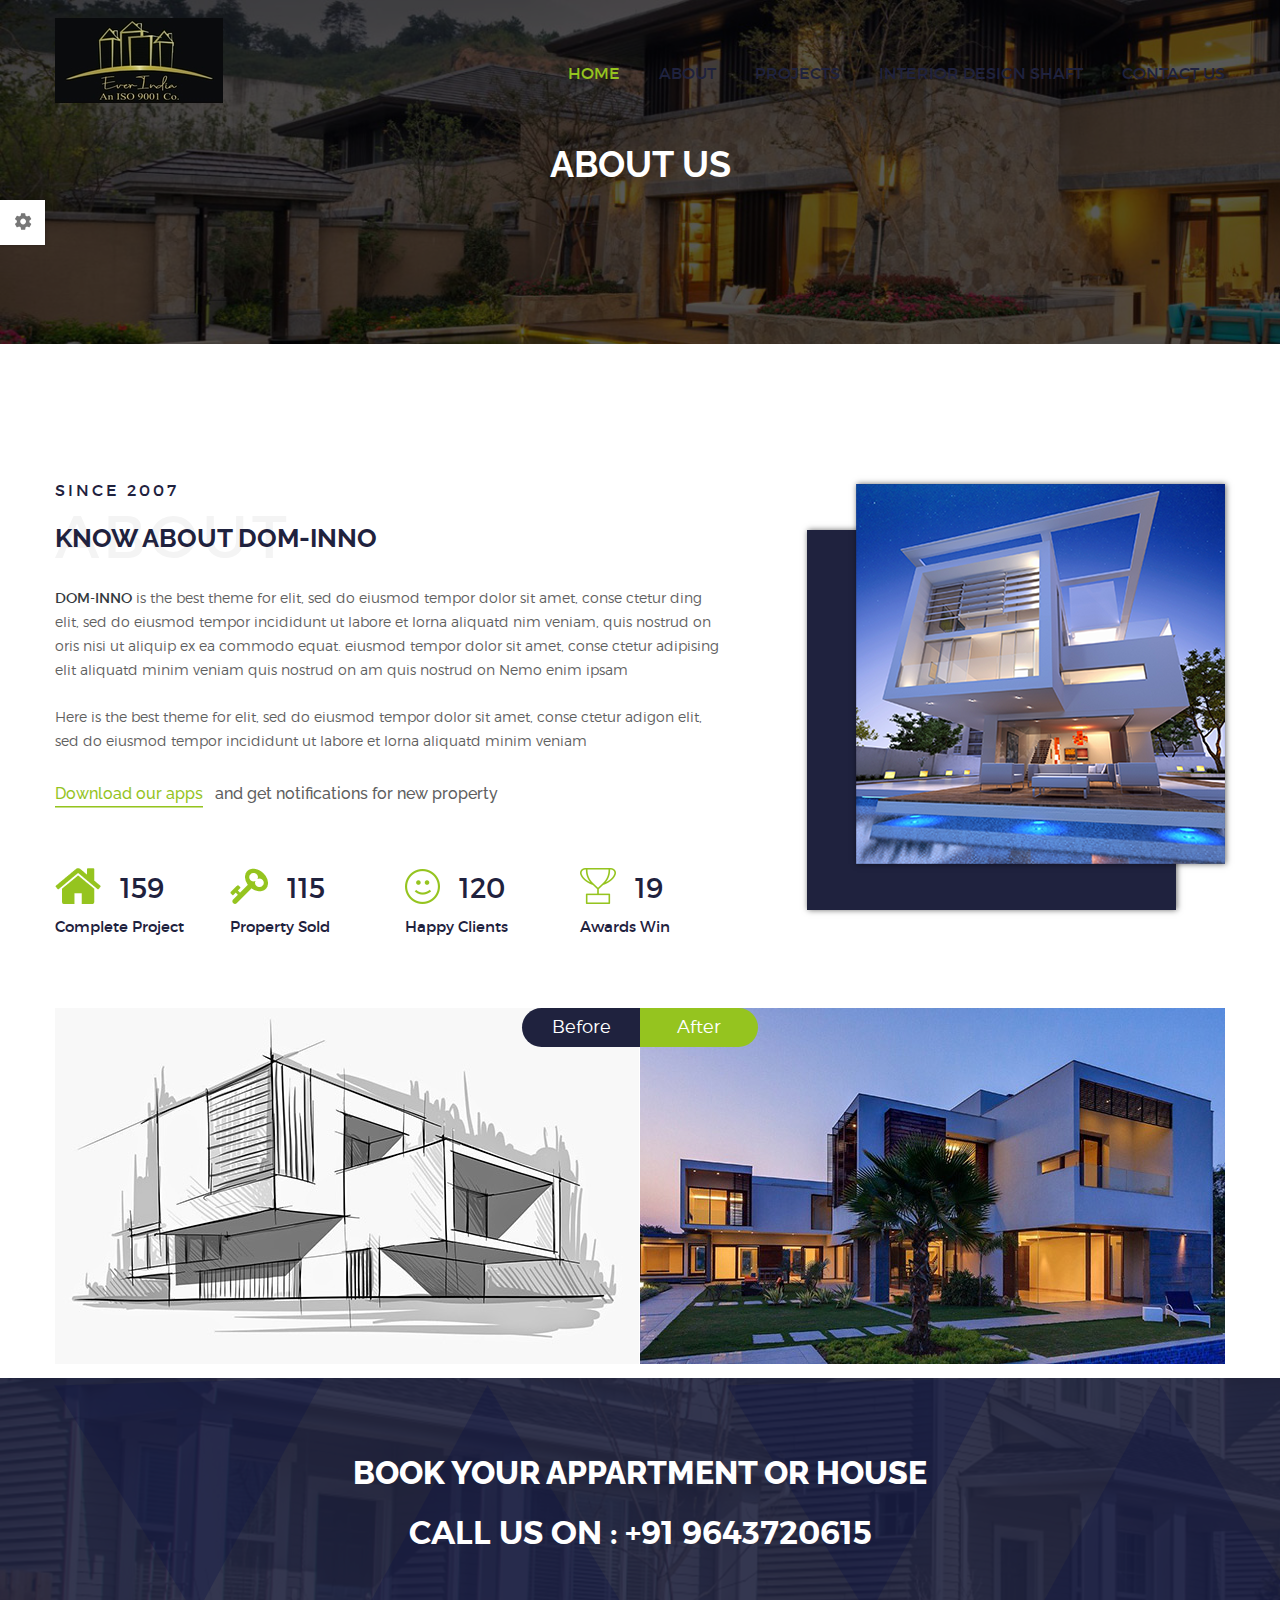
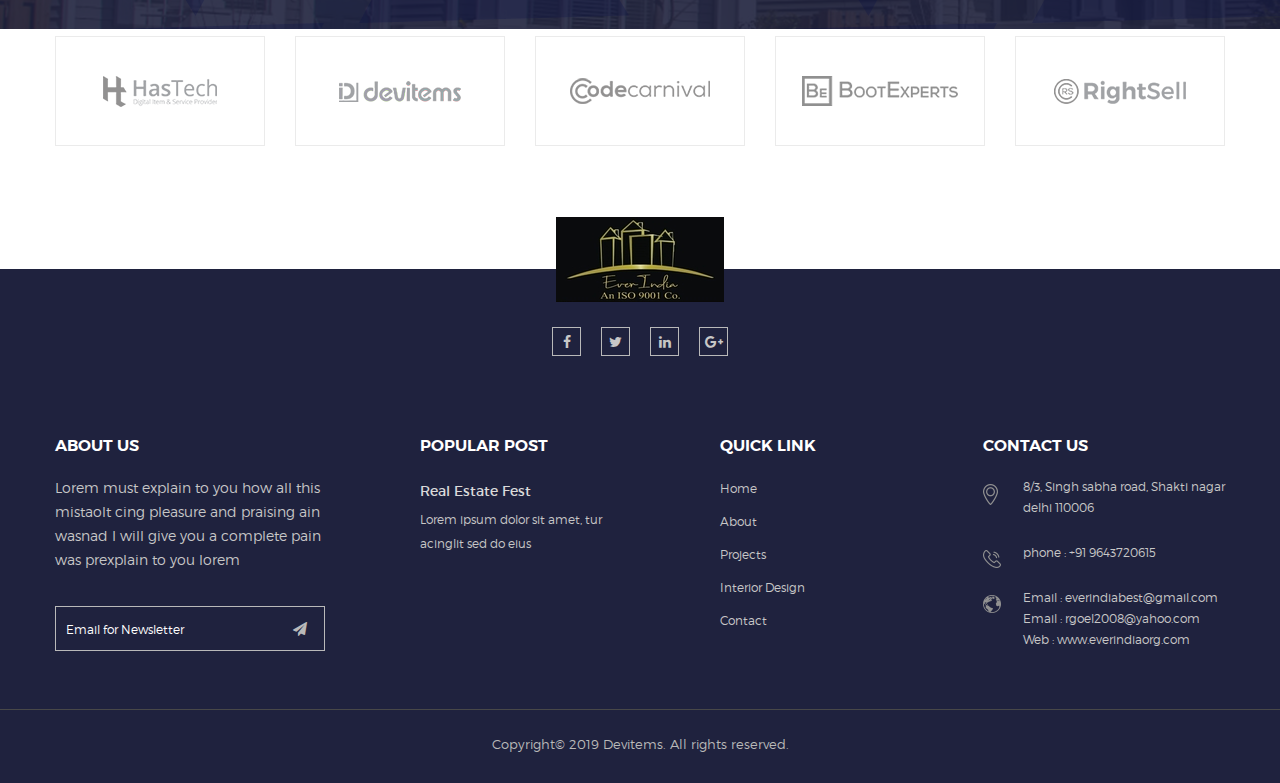
==== commit f2a01eb1: "finaliasing" ====
--- a/about.html
+++ b/about.html
@@ -56,311 +56,33 @@
             <!--Bg White Start-->
             <div class="bg-white">
 				<!--Header Area Start-->
-				<header class="header-area">
-					<div class="header-top bg-violet">
-						<div class="container">
-							<div class="row">
-								<div class="col-xl-7 col-lg-6 d-none col-md-6 d-sm-none d-md-block">
-									<div class="header-top-info">
-										<img src="images/icons/h-phone.png" alt="">
-										<span class="ml-8">+012 345 678 102</span>
-									</div>
-									<div class="header-top-info">
-										<img src="images/icons/h-envelope.png" alt="">
-										<span class="ml-8">info@example.com</span>
-									</div>
-								</div>
-								<div class="col-xl-5 col-lg-6 col-md-6 header-right">
-									<div class="pull_right">
-										<div class="header-login-register">
-											<span><a href="create-agency.html">Create Agency</a></span>
-											<ul class="login">
-												<li>
-													<a href="#">Login</a>
-													<div class="login-form">
-														<h4>Login</h4>
-														<form action="#" method="post">
-															<div class="input-box mb-19">
-																<i class="fa fa-user"></i>
-																<input type="text" name="user-name" placeholder="Username">
-															</div>
-															<div class="input-box">
-																<i class="fa fa-lock"></i>
-																<input type="password" name="user-password" placeholder="Password">
-															</div>
-															<div class="button-box">
-																<div class="button-box_wrap">
-																	<input type="checkbox" value="remember" name="remember">
-																	<span>Remember me</span>
-																</div>
-																<button type="submit"
-																	class="register-btn button lemon pull_right">Login</button>
-															</div>
-														</form>
-													</div>
-												</li>
-											</ul>
-											<ul class="login">
-												<li>
-													<a href="#">Register</a>
-													<div class="login-form">
-														<h4>Sign Up</h4>
-														<form action="#" method="post">
-															<div class="input-box mb-19">
-																<i class="fa fa-user"></i>
-																<input type="text" name="first-name" placeholder="Firstname">
-															</div>
-															<div class="input-box mb-19">
-																<i class="fa fa-user"></i>
-																<input type="text" name="last-name" placeholder="Lastname">
-															</div>
-															<div class="input-box mb-19">
-																<i class="fa fa-envelope"></i>
-																<input type="email" name="user-email" placeholder="Email">
-															</div>
-															<div class="input-box">
-																<i class="fa fa-lock"></i>
-																<input type="password" name="user-password" placeholder="Password">
-															</div>
-															<div class="button-box mt-20">
-																<button type="submit" class="register-btn button lemon pull_right">Sign
-																	Up</button>
-															</div>
-														</form>
-													</div>
-												</li>
-											</ul>
-										</div>
-										<!--Search Form Start-->
-										<div class="search-btn">
-											<ul class="header-search search-toggle" id="dropdownMenuButton" data-toggle="dropdown"
-												aria-haspopup="true" aria-expanded="false">
-												<li class="search-menu">
-													<img src="images/icons/search.png" alt="" class="p-img">
-													<img src="images/icons/search-hover.png" alt="" class="s-img">
-												</li>
-											</ul>
-											<div class="search">
-												<div class="search-form dropdown-menu" aria-labelledby="dropdownMenuButton">
-													<form id="search-form" action="#">
-														<input type="search" placeholder="Search here..." name="search" />
-														<button type="submit">
-															<span><i class="fa fa-search"></i></span>
-														</button>
-													</form>
-												</div>
-											</div>
-										</div>
-										<!--End of Search Form-->
-									</div>
-									<!--Add Property Button Start-->
-									<a href="#" class="add-property-btn button text-uppercase mr-15 modal-view button"
-										data-toggle="modal" data-target="#propertyModal">ADD Property</a>
-									<!--Add Property Button End-->
-								</div>
-							</div>
-						</div>
-					</div>
+				<header class="header-area fixed">
 					<div id="sticky-header">
 						<div class="container">
 							<div class="row">
 								<div class="col-lg-2">
-									<div class="logo"><a href="index.html"><img src="images/logo/logo.png" alt="DomInno"></a></div>
+									<div class="logo"><a href="index.html"><img src="images/logo/logo.png"
+												alt="DomInno"></a></div>
 								</div>
 								<div class="col-lg-10 d-none d-lg-block">
 									<div class="pull_right">
 										<nav id="primary-menu">
 											<ul class="main-menu text-right">
-												<li class="mega-parent"><a href="index.html">HOME</a>
-													<div class="mega-menu-area">
-														<ul class="single-mega-item">
-															<li><a href="index.html">Slider Style 1</a></li>
-															<li><a href="index-2.html">Slider Style 2</a></li>
-															<li><a href="index-3.html">Slider Style 3</a></li>
-															<li><a href="index-4.html">Map Banner</a></li>
-														</ul>
-														<ul class="single-mega-item">
-															<li><a href="index-5.html">Image Overlay Light</a></li>
-															<li><a href="index-6.html">Image Overlay Dark</a></li>
-															<li><a href="index-7.html">Pattern Overlay</a></li>
-															<li><a href="index-8.html">Background Image</a></li>
-														</ul>
-														<ul class="single-mega-item">
-															<li><a href="index-9.html">Menu With Image 1</a></li>
-															<li><a href="index-10.html">Menu With Image 2</a></li>
-															<li><a href="index-11.html">Video Background</a></li>
-															<li><a href="index-12.html">Video Overlay</a></li>
-														</ul>
-														<ul class="single-mega-item">
-															<li><a href="index-13.html">Video Pattern Overlay</a></li>
-															<li><a href="index-14.html">Fixed Background</a></li>
-															<li><a href="index-15.html">Animated Background</a></li>
-															<li><a href="index-16.html">Box Layout</a></li>
-														</ul>
-													</div>
-												</li>
-												<li class=" active"><a href="about.html">ABOUT</a>
-												
-												</li>
-												<li><a href="feature.html">FEATURE</a>
-													<ul class="dropdown">
-														<li><a href="#">Slider Style<i class="zmdi zmdi-chevron-right"></i></a>
-															<ul class="inside-menu">
-																<li><a href="slider-style-1.html">Slider Style 1</a></li>
-																<li><a href="slider-style-2.html">Slider Style 2</a></li>
-																<li><a href="slider-style-3.html">Slider Style 3</a></li>
-																<li><a href="map-banner.html">Map Banner</a></li>
-																<li><a href="background-image.html">Image Background</a></li>
-																<li><a href="video-background.html">Video Background</a></li>
-																<li><a href="fixed-image.html">Fixed Background</a></li>
-																<li><a href="animated-background.html">Animated Background</a></li>
-																<li><a href="text-animation-1.html">Text Animation 1</a></li>
-																<li><a href="text-animation-2.html">Text Animation 2</a></li>
-																<li><a href="text-animation-3.html">Text Animation 3</a></li>
-															</ul>
-														</li>
-														<li><a href="#">Menu Style<i class="zmdi zmdi-chevron-right"></i></a>
-															<ul class="inside-menu">
-																<li><a href="menu-style-1.html">Default Menu</a></li>
-																<li><a href="menu-style-2.html">Menu Without Top Bar</a></li>
-																<li><a href="menu-style-3.html">Menu Center</a></li>
-																<li><a href="menu-style-4.html">Menu Transparent</a></li>
-																<li><a href="menu-style-5.html">Menu Colored</a></li>
-																<li><a href="menu-style-6.html">Menu Border</a></li>
-																<li><a href="menu-style-7.html">Menu Sticky</a></li>
-																<li><a href="menu-style-8.html">Menu Non Sticky </a></li>
-															</ul>
-														</li>
-														<li><a href="#">Page Title<i class="zmdi zmdi-chevron-right"></i></a>
-															<ul class="inside-menu">
-																<li><a href="breadcrumb-center.html">Title Center</a></li>
-																<li><a href="breadcrumb-left.html">Title Left</a></li>
-																<li><a href="breadcrumb-right.html">Title Right</a></li>
-																<li><a href="breadcrumb-dark.html">Title Dark</a></li>
-																<li><a href="breadcrumb-fixed.html">Title Fixed</a></li>
-															</ul>
-														</li>
-														<li><a href="#">Footer Style<i class="zmdi zmdi-chevron-right"></i></a>
-															<ul class="inside-menu">
-																<li><a href="footer-style-1.html">Footer Style 1</a></li>
-																<li><a href="footer-style-2.html">Footer Style 2</a></li>
-																<li><a href="footer-style-3.html">Footer Style 3</a></li>
-																<li><a href="footer-style-4.html">Footer Style 4</a></li>
-															</ul>
-														</li>
-													</ul>
-												</li>
-												<li><a href="properties.html">PROPERTIES</a>
-													<ul class="dropdown">
-														<li><a href="properties-left-sidebar.html">Grid Left sidebar</a></li>
-														<li><a href="properties-right-sidebar.html">Grid Right sidebar</a></li>
-														<li><a href="properties-list-left-sidebar.html">List Left sidebar</a></li>
-														<li><a href="properties-list-right-sidebar.html">List Right sidebar</a></li>
-														<li><a href="properties-details.html">PROPERTIES Details</a></li>
-													</ul>
-												</li>
-												<li class="mega-parent"><a href="#">SHORTCODE</a>
-													<div class="mega-menu-area">
-														<ul class="single-mega-item">
-															<li class="block">Megamenu List</li>
-															<li><a href="shortcode-about-1.html">ABout style 1</a></li>
-															<li><a href="shortcode-about-2.html">ABout style 2</a></li>
-															<li><a href="shortcode-about-3.html">ABout style 3</a></li>
-															<li><a href="shortcode-about-property.html">ABout Property</a></li>
-															<li><a href="shortcode-service-1.html">Service style 1</a></li>
-															<li><a href="shortcode-service-2.html">Service style 2</a></li>
-															<li><a href="shortcode-service-3.html">Service style 3</a></li>
-															<li><a href="shortcode-service-4.html">Service style 4</a></li>
-															<li><a href="shortcode-find-home.html">Find Home</a></li>
-															<li><a href="shortcode-find-home-left.html">Find Home Left</a></li>
-															<li><a href="shortcode-find-home-right.html">Find Home Right</a></li>
-														</ul>
-														<ul class="single-mega-item">
-															<li class="block">Megamenu List</li>
-															<li><a href="shortcode-property.html">Property</a></li>
-															<li><a href="shortcode-property-list.html">Property List</a></li>
-															<li><a href="shortcode-advertise.html"> Advertise</a></li>
-															<li><a href="shortcode-feature.html">Feature</a></li>
-															<li><a href="shortcode-fun-factor.html">Fun Factor</a></li>
-															<li><a href="shortcode-fun-factor-2.html">Fun Factor 2</a></li>
-															<li><a href="shortcode-agent.html">Agent</a></li>
-															<li><a href="shortcode-leftsidebar-1.html">Sidebar Left 1</a></li>
-															<li><a href="shortcode-leftsidebar-2.html">Sidebar Left 2</a></li>
-															<li><a href="shortcode-rightsidebar-1.html">Sidebar Right 1</a></li>
-															<li><a href="shortcode-rightsidebar-2.html">Sidebar Right 2</a></li>
-														</ul>
-														<ul class="single-mega-item">
-															<li class="block">Megamenu List</li>
-															<li><a href="shortcode-blog.html">Blog</a></li>
-															<li><a href="shortcode-client.html">Client</a></li>
-															<li><a href="shortcode-testimonial.html">Testimonial</a></li>
-															<li><a href="shortcode-tour.html">Tour</a></li>
-															<li><a href="shortcode-package.html">Package</a></li>
-															<li><a href="shortcode-contact-form.html">Contact Form</a></li>
-															<li><a href="shortcode-inquiry.html">Inquiry</a></li>
-															<li><a href="shortcode-comment.html">Comment</a></li>
-															<li><a href="image-gallery.html">Image Gallery</a></li>
-															<li><a href="video-gallery.html">Video Gallery</a></li>
-															<li><a href="video-presentation.html">Video Presentation</a></li>
-														</ul>
-														<ul class="single-mega-item">
-															<li class="block">Megamenu List</li>
-															<li><a href="shortcode-address.html">Address</a></li>
-															<li><a href="shortcode-map.html">Map</a></li>
-															<li><a href="shortcode-alerts.html">Alerts</a></li>
-															<li><a href="shortcode-button.html">Buttons</a></li>
-															<li><a href="shortcode-breadcrumbs.html">Breadcrumbs </a></li>
-															<li><a href="shortcode-pagination.html">Pagination </a></li>
-															<li><a href="shortcode-progressbar.html">Progressbar </a></li>
-															<li><a href="text-animation-1.html">Text Animation 1</a></li>
-															<li><a href="text-animation-2.html">Text Animation 2</a></li>
-															<li><a href="text-animation-3.html">Text Animation 3</a></li>
-															<li><a href="text-animation-4.html">Text Animation 4</a></li>
-														</ul>
-													</div>
-												</li>
-												<li class="mega-parent"><a href="#">Page</a>
-													<div class="mega-menu-area">
-														<ul class="single-mega-item">
-															<li><a href="about.html">ABout</a></li>
-															<li><a href="about-2.html">ABout 2</a></li>
-															<li><a href="properties.html">Propeties Page</a></li>
-															<li><a href="properties-left-sidebar.html">Grid Left sidebar</a></li>
-															<li><a href="properties-right-sidebar.html">Grid Right sidebar</a></li>
-															<li><a href="properties-list-left-sidebar.html">List Left sidebar</a></li>
-														</ul>
-														<ul class="single-mega-item">
-															<li><a href="properties-list-right-sidebar.html">List Right sidebar</a></li>
-															<li><a href="properties-details.html">PROPERTIES Details</a></li>
-															<li><a href="single-post.html">Single Post</a></li>
-															<li><a href="agent.html">Agent</a></li>
-															<li><a href="agent-details.html">Agent Details</a></li>
-															<li><a href="create-agency.html">Create Agency</a></li>
-														</ul>
-														<ul class="single-mega-item">
-															<li><a href="blog.html">Blog Page</a></li>
-															<li><a href="blog-left-sidebar.html">Blog Left Sidebar</a></li>
-															<li><a href="blog-right-sidebar.html">Blog Right Sidebar</a></li>
-															<li><a href="blog-details.html">Blog Details</a></li>
-															<li><a href="services.html">Service</a></li>
-															<li><a href="services-2.html">Service 2</a></li>
-														</ul>
-														<ul class="single-mega-item">
-															<li><a href="services-3.html">Service 3</a></li>
-															<li><a href="feature.html">Feature</a></li>
-															<li><a href="contact.html">Contact</a></li>
-															<li><a href="error.html">404 Error</a></li>
-														</ul>
-													</div>
-												</li>
-												<li><a href="blog.html">BLOG</a>
-													<ul class="dropdown">
-														<li><a href="blog-left-sidebar.html">Blog Left Sidebar</a></li>
-														<li><a href="blog-right-sidebar.html">Blog Right Sidebar</a></li>
-														<li><a href="blog-details.html">Blog Details</a></li>
-													</ul>
-												</li>
-												<li><a href="contact.html">CONTACT</a></li>
+												<li class="mega-parent active"><a href="index.html">HOME</a>
+													
+												</li>
+												<li><a href="about.html">ABOUT</a>
+													
+												</li>
+												<li><a href="about.html">PROJECTS</a>
+													
+												</li>
+												<li><a href="about.html">INTERIOR DESIGN SHAFT</a>
+													
+												</li>
+											
+									
+												<li><a href="contact.html">CONTACT US</a></li>
 											</ul>
 										</nav>
 									</div>
@@ -376,166 +98,21 @@
 									<div class="mobile-menu">
 										<nav id="dropdown">
 											<ul>
-												<li><a href="index.html">HOME</a>
-													<ul class="sub-menu">
-														<li><a href="index.html">Slider Style 1</a></li>
-														<li><a href="index-2.html">Slider Style 2</a></li>
-														<li><a href="index-3.html">Slider Style 3</a></li>
-														<li><a href="index-4.html">Map Banner</a></li>
-														<li><a href="index-5.html">Image Overlay Light</a></li>
-														<li><a href="index-6.html">Image Overlay Dark</a></li>
-														<li><a href="index-7.html">Pattern Overlay</a></li>
-														<li><a href="index-8.html">Background Image</a></li>
-														<li><a href="index-9.html">Menu With Image 1</a></li>
-														<li><a href="index-10.html">Menu With Image 2</a></li>
-														<li><a href="index-11.html">Video Background</a></li>
-														<li><a href="index-12.html">Video Overlay</a></li>
-														<li><a href="index-13.html">Video Pattern Overlay</a></li>
-														<li><a href="index-14.html">Fixed Background</a></li>
-														<li><a href="index-15.html">Animated Background</a></li>
-														<li><a href="index-16.html">Box Layout</a></li>
-													</ul>
+												<li class="mega-parent active"><a href="index.html">HOME</a>
+													
 												</li>
 												<li><a href="about.html">ABOUT</a>
-													<ul class="sub-menu">
-														<li><a href="about-2.html">About Two Page</a></li>
-													</ul>
-												</li>
-												<li><a href="feature.html">FEATURE</a>
-													<ul class="sub-menu">
-														<li><a href="#">Slider Style</a>
-															<ul class="sub-menu">
-																<li><a href="slider-style-1.html">Slider Style 1</a></li>
-																<li><a href="slider-style-2.html">Slider Style 2</a></li>
-																<li><a href="slider-style-3.html">Slider Style 3</a></li>
-																<li><a href="map-banner.html">Map Banner</a></li>
-																<li><a href="background-image.html">Image Background</a></li>
-																<li><a href="video-background.html">Video Background</a></li>
-																<li><a href="fixed-image.html">Fixed Background</a></li>
-																<li><a href="animated-background.html">Animated Background</a></li>
-																<li><a href="text-animation-1.html">Text Animation 1</a></li>
-																<li><a href="text-animation-2.html">Text Animation 2</a></li>
-																<li><a href="text-animation-3.html">Text Animation 3</a></li>
-															</ul>
-														</li>
-														<li><a href="#">Menu Style</a>
-															<ul class="sub-menu">
-																<li><a href="menu-style-1.html">Default Menu</a></li>
-																<li><a href="menu-style-2.html">Menu With Top Bar</a></li>
-																<li><a href="menu-style-3.html">Menu Center</a></li>
-																<li><a href="menu-style-4.html">Menu Transparent</a></li>
-																<li><a href="menu-style-5.html">Menu Colored</a></li>
-																<li><a href="menu-style-6.html">Menu Border</a></li>
-															</ul>
-														</li>
-														<li><a href="#">Page Title</a>
-															<ul class="sub-menu">
-																<li><a href="breadcrumb-center.html">Title Center</a></li>
-																<li><a href="breadcrumb-left.html">Title Left</a></li>
-																<li><a href="breadcrumb-right.html">Title Right</a></li>
-																<li><a href="breadcrumb-dark.html">Title Dark</a></li>
-																<li><a href="breadcrumb-fixed.html">Title Fixed</a></li>
-															</ul>
-														</li>
-														<li><a href="#">Footer Style</a>
-															<ul class="sub-menu">
-																<li><a href="footer-style-1.html">Footer Style 1</a></li>
-																<li><a href="footer-style-2.html">Footer Style 2</a></li>
-																<li><a href="footer-style-3.html">Footer Style 3</a></li>
-																<li><a href="footer-style-4.html">Footer Style 4</a></li>
-															</ul>
-														</li>
-													</ul>
-												</li>
-												<li><a href="properties.html">PROPERTIES</a>
-													<ul class="sub-menu">
-														<li><a href="properties-left-sidebar.html">Grid Left sidebar</a></li>
-														<li><a href="properties-right-sidebar.html">Grid Right sidebar</a></li>
-														<li><a href="properties-list-left-sidebar.html">List Left sidebar</a></li>
-														<li><a href="properties-list-right-sidebar.html">List Right sidebar</a></li>
-														<li><a href="properties-details.html">Properties Details</a></li>
-													</ul>
-												</li>
-												<li><a href="#">Shortcode</a>
-													<ul class="sub-menu">
-														<li><a href="shortcode-about-1.html">About style 1</a></li>
-														<li><a href="shortcode-about-2.html">About style 2</a></li>
-														<li><a href="shortcode-about-3.html">About style 3</a></li>
-														<li><a href="shortcode-about-property.html">About Property</a></li>
-														<li><a href="shortcode-service-1.html">Service style 1</a></li>
-														<li><a href="shortcode-service-2.html">Service style 2</a></li>
-														<li><a href="shortcode-service-3.html">Service style 3</a></li>
-														<li><a href="shortcode-service-4.html">Service style 4</a></li>
-														<li><a href="shortcode-find-home.html">Find Home</a></li>
-														<li><a href="shortcode-find-home-left.html">Find Home Left</a></li>
-														<li><a href="shortcode-find-home-right.html">Find Home Right</a></li>
-														<li><a href="shortcode-property.html">Property</a></li>
-														<li><a href="shortcode-property-list.html">Property List</a></li>
-														<li><a href="shortcode-advertise.html"> Advertise</a></li>
-														<li><a href="shortcode-feature.html">Feature</a></li>
-														<li><a href="shortcode-fun-factor.html">Fun Factor</a></li>
-														<li><a href="shortcode-fun-factor-2.html">Fun Factor 2</a></li>
-														<li><a href="shortcode-agent.html">Agent</a></li>
-														<li><a href="shortcode-leftsidebar-1.html">Sidebar Left 1</a></li>
-														<li><a href="shortcode-leftsidebar-2.html">Sidebar Left 2</a></li>
-														<li><a href="shortcode-rightsidebar-1.html">Sidebar Right 1</a></li>
-														<li><a href="shortcode-rightsidebar-2.html">Sidebar Right 2</a></li>
-														<li><a href="shortcode-blog.html">Blog</a></li>
-														<li><a href="shortcode-client.html">Client</a></li>
-														<li><a href="shortcode-testimonial.html">Testimonial</a></li>
-														<li><a href="shortcode-tour.html">Tour</a></li>
-														<li><a href="shortcode-package.html">Package</a></li>
-														<li><a href="shortcode-contact-form.html">Contact Form</a></li>
-														<li><a href="shortcode-inquiry.html">Inquiry</a></li>
-														<li><a href="shortcode-comment.html">Comment</a></li>
-														<li><a href="image-gallery.html">Image Gallery</a></li>
-														<li><a href="video-gallery.html">Video Gallery</a></li>
-														<li><a href="video-presentation.html">Video Presentation</a></li>
-														<li><a href="shortcode-address.html">Address</a></li>
-														<li><a href="shortcode-map.html">Map</a></li>
-														<li><a href="shortcode-alerts.html">Alerts</a></li>
-														<li><a href="shortcode-button.html">Buttons</a></li>
-														<li><a href="shortcode-breadcrumbs.html">Breadcrumbs </a></li>
-														<li><a href="shortcode-pagination.html">Pagination </a></li>
-														<li><a href="shortcode-progressbar.html">Progressbar </a></li>
-														<li><a href="text-animation-1.html">Text Animation 1</a></li>
-														<li><a href="text-animation-2.html">Text Animation 2</a></li>
-														<li><a href="text-animation-3.html">Text Animation 3</a></li>
-														<li><a href="text-animation-4.html">Text Animation 4</a></li>
-													</ul>
-												</li>
-												<li><a href="#">Page</a>
-													<ul class="sub-menu">
-														<li><a href="about.html">About</a></li>
-														<li><a href="about-2.html">About 2</a></li>
-														<li><a href="properties.html">Propeties Page</a></li>
-														<li><a href="properties-left-sidebar.html">Grid Left sidebar</a></li>
-														<li><a href="properties-right-sidebar.html">Grid Right sidebar</a></li>
-														<li><a href="properties-list-left-sidebar.html">List Left sidebar</a></li>
-														<li><a href="properties-list-right-sidebar.html">List Right sidebar</a></li>
-														<li><a href="properties-details.html">Propeties Details</a></li>
-														<li><a href="single-post.html">Single Post</a></li>
-														<li><a href="agent.html">Agent</a></li>
-														<li><a href="agent-details.html">Agent Details</a></li>
-														<li><a href="create-agency.html">Create Agency</a></li>
-														<li><a href="blog.html">Blog Page</a></li>
-														<li><a href="blog-left-sidebar.html">Blog Left Sidebar</a></li>
-														<li><a href="blog-right-sidebar.html">Blog Right Sidebar</a></li>
-														<li><a href="blog-details.html">Blog Details</a></li>
-														<li><a href="services.html">Service</a></li>
-														<li><a href="services-2.html">Service 2</a></li>
-														<li><a href="services-3.html">Service 3</a></li>
-														<li><a href="feature.html">Feature</a></li>
-														<li><a href="contact.html">Contact</a></li>
-														<li><a href="error.html">404 Error</a></li>
-													</ul>
-												</li>
-												<li><a href="blog.html">Blog</a>
-													<ul class="sub-menu">
-														<li><a href="blog-details.html">Blog Details</a></li>
-													</ul>
-												</li>
-												<li><a href="contact.html">Contact</a></li>
+													
+												</li>
+												<li><a href="about.html">PROJECTS</a>
+													
+												</li>
+												<li><a href="about.html">INTERIOR DESIGN SHAFT</a>
+													
+												</li>
+											
+									
+												<li><a href="contact.html">CONTACT US</a></li>
 											</ul>
 										</nav>
 									</div>
@@ -643,90 +220,10 @@
                 				</div>
                 			</div>
                 		</div>
-                		<div class="row">
-                			<div class="col-lg-5">
-                				<div class="about-text pt-60">
-                					<h4 class="uppercase mb-18">WE aRE EXPERT</h4>
-                					<p class="pr-48">Here is the best theme for  elit, sed do eiuod tempor dolor sit amet, conse ctetur adigont, sed do eiusmod tempor incidu  nt ut abore et lorna aliquatd minim veniam, quis ntruon orissi ut aliquip ex ea comm conse ctetur adigont, sed do eiusmod tempor incidunt ut abore et lorna aliquatd minim veniam, </p>
-                				</div>
-                			</div>
-                			<div class="col-lg-7">
-                				<div class="row">
-									<div class="col-lg-6 pl-0">
-										<div class="about-text pt-60">
-											<h4 class="uppercase mb-18">OUR MISSION</h4>
-											<p>Here is the best theme for  elit, sed do eiuod te mpor dolor sit amet, conse ctetur adigont, sed do eiusmod tempor incididunt ut abore etlee lorna aliquatd minim veniam, quis ntruon oris nisi ut aliquip ex ea comm</p>
-										</div>
-									</div>
-									<div class="col-lg-6">
-										<div class="about-text pt-60">
-											<h4 class="uppercase mb-18">OUR VISSION</h4>
-											<p>Here is the best theme for  elit, sed do eiuod te mpor dolor sit amet, conse ctetur adigont, sed do eiusmod tempor incididunt ut abore etlee lorna aliquatd minim veniam, quis ntruon oris nisi ut aliquip ex ea comm</p>
-										</div>
-									</div>
-                				</div>	
-                			</div>	
-                		</div>
+                		
                 	</div>
                 </div>
-				<!--End of About Property Area-->
-				<!--Start of Service Area-->
-				<div class="service-area pb-120 pt-65">
-					<div class="container">
-						<div class="row">
-							<div class="col-lg-12">
-								<div class="section-title mb-38 mt-31 text-center">
-									<span class="opacity-text text-uppercase center">OUR SERVICES</span>
-									<h2 class="uppercase mb-20">OUR SERVICES</h2>
-									<p class="pb-19">DOM-INNO is the best theme for elit, sed do eiusmod tempor dolor sit amet, conse
-										ctetur adipiscing elit, sed<br> do eiusmod tempor incididunt ut labore et lorna aliquatd minim
-										veniam, quis nostrud exercitation oris</p>
-								</div>
-							</div>
-						</div>
-						<div class="row">
-							<div class="col-xl-4 col-md-6">
-								<div class="single-service pull_left hover-effect-one">
-									<div class="single-service-image pull_left mr-20">
-										<a class="block white-hover" href="properties-details.html"><img src="images/service/1-s.jpg"
-												alt=""></a>
-									</div>
-									<div class="single-service-text fix">
-										<h4 class="mb-14"><a href="properties-details.html">Sale Property</a></h4>
-										<p class="mr-10">Property sale best eme for litdo eiusmod orlor sit amet, conse teturg eiusmo
-											custom </p>
-									</div>
-								</div>
-							</div>
-							<div class="col-xl-4 col-md-6">
-								<div class="single-service hover-effect-one">
-									<div class="single-service-image pull_left mr-20">
-										<a class="block white-hover" href="properties-details.html"><img src="images/service/2-s.jpg"
-												alt=""></a>
-									</div>
-									<div class="single-service-text fix">
-										<h4 class="mb-14"><a href="properties-details.html">Buy Property</a></h4>
-										<p class="mr-10">Property sale best eme for litdo eiusmod orlor sit amet, conse teturg eiusmo
-											custom </p>
-									</div>
-								</div>
-							</div>
-							<div class="col-xl-4 d-none d-xl-block">
-								<div class="single-service pull_right hover-effect-one">
-									<div class="single-service-image pull_left mr-20">
-										<a class="block white-hover" href="properties-details.html"><img src="images/service/3-s.jpg"
-												alt=""></a>
-									</div>
-									<div class="single-service-text fix">
-										<h4 class="mb-14"><a href="properties-details.html">Rent Property</a></h4>
-										<p class="mr-10">Property sale best eme for litdo eiusmod orlor sit amet, conse teturg eiusmo
-											custom </p>
-									</div>
-								</div>
-							</div>
-						</div>
-					</div>
-				</div>
+				<br>
 				<!--End of Service Area-->
 				<!--Start of Advertise Area-->
 				<div class="advertise-area bg-1 bg-overlay-1 pt-76 pb-76">
@@ -734,254 +231,13 @@
 						<div class="row">
 							<div class="col-lg-12 text-center">
 								<h1 class="text-white mb-22">BOOK YOUR APPARTMENT OR HOUSE</h1>
-								<h2 class="text-white">CALL US ON : +0123 456 789</h2>
+								<h2 class="text-white">CALL US ON : +91 9643720615</h2>
 							</div>
 						</div>
 					</div>
 				</div>
-				<!--End of Advertise Area-->
-				<!--Start of Team Area-->
-				<div class="team-area pt-100 pb-100">
-					<div class="container">
-						<div class="row">
-							<div class="col-lg-12">
-								<div class="section-title mb-55 mt-31 text-center">
-									<span class="opacity-text text-uppercase center">AWESOME AGENTS</span>
-									<h2 class="uppercase mb-25">meet our AGENT</h2>
-									<p class="pb-15">DOM-INNO is the best theme for elit, sed do eiusmod tempor dolor sit amet, conse
-										ctetur adipiscing elit, sed<br> do eiusmod tempor incididunt ut labore et lorna aliquatd minim
-										veniam, quis nostrud exercitation oris</p>
-								</div>
-							</div>
-						</div>
-						<div class="row">
-							<div class="col-lg-3 col-md-4">
-								<div class="single-team-member">
-									<div class="member-image">
-										<a href="agent-details.html" class="block">
-											<img src="images/team/1.png" alt="">
-										</a>
-										<div class="link-effect">
-											<ul>
-												<li>
-													<a href="#" class="block p-img"><img src="images/icons/phone.png" alt=""></a>
-													<a href="#" class="block s-img"><img src="images/icons/phone-hover.png" alt=""></a>
-												</li>
-												<li>
-													<a href="#" class="block p-img"><img src="images/icons/facebook.png" alt=""></a>
-													<a href="#" class="block s-img"><img src="images/icons/facebook-hover.png"
-															alt=""></a>
-												</li>
-												<li>
-													<a href="#" class="block p-img"><img src="images/icons/twitter.png" alt=""></a>
-													<a href="#" class="block s-img"><img src="images/icons/twitter-hover.png"
-															alt=""></a>
-												</li>
-												<li>
-													<a href="#" class="block p-img"><img src="images/icons/g-plus.png" alt=""></a>
-													<a href="#" class="block s-img"><img src="images/icons/g-plus-hover.png" alt=""></a>
-												</li>
-											</ul>
-										</div>
-									</div>
-									<div class="member-text text-center bg-violet pt-14 pb-18">
-										<h3 class="mb-5"><a href="agent-details.html">Sir William Thomson</a></h3>
-										<span>Real Estate Agent</span>
-									</div>
-								</div>
-							</div>
-							<div class="col-lg-3 col-md-4">
-								<div class="single-team-member">
-									<div class="member-image">
-										<a href="agent-details.html" class="block">
-											<img src="images/team/2.png" alt="">
-										</a>
-										<div class="link-effect">
-											<ul>
-												<li>
-													<a href="#" class="block p-img"><img src="images/icons/phone.png" alt=""></a>
-													<a href="#" class="block s-img"><img src="images/icons/phone-hover.png" alt=""></a>
-												</li>
-												<li>
-													<a href="#" class="block p-img"><img src="images/icons/facebook.png" alt=""></a>
-													<a href="#" class="block s-img"><img src="images/icons/facebook-hover.png"
-															alt=""></a>
-												</li>
-												<li>
-													<a href="#" class="block p-img"><img src="images/icons/twitter.png" alt=""></a>
-													<a href="#" class="block s-img"><img src="images/icons/twitter-hover.png"
-															alt=""></a>
-												</li>
-												<li>
-													<a href="#" class="block p-img"><img src="images/icons/g-plus.png" alt=""></a>
-													<a href="#" class="block s-img"><img src="images/icons/g-plus-hover.png" alt=""></a>
-												</li>
-											</ul>
-										</div>
-									</div>
-									<div class="member-text text-center bg-violet pt-14 pb-18">
-										<h3 class="mb-5"><a href="agent-details.html">Zacquline Farnandez</a></h3>
-										<span>Real Estate Agent</span>
-									</div>
-								</div>
-							</div>
-							<div class="col-lg-3 col-md-4">
-								<div class="single-team-member">
-									<div class="member-image">
-										<a href="agent-details.html" class="block">
-											<img src="images/team/3.png" alt="">
-										</a>
-										<div class="link-effect">
-											<ul>
-												<li>
-													<a href="#" class="block p-img"><img src="images/icons/phone.png" alt=""></a>
-													<a href="#" class="block s-img"><img src="images/icons/phone-hover.png" alt=""></a>
-												</li>
-												<li>
-													<a href="#" class="block p-img"><img src="images/icons/facebook.png" alt=""></a>
-													<a href="#" class="block s-img"><img src="images/icons/facebook-hover.png"
-															alt=""></a>
-												</li>
-												<li>
-													<a href="#" class="block p-img"><img src="images/icons/twitter.png" alt=""></a>
-													<a href="#" class="block s-img"><img src="images/icons/twitter-hover.png"
-															alt=""></a>
-												</li>
-												<li>
-													<a href="#" class="block p-img"><img src="images/icons/g-plus.png" alt=""></a>
-													<a href="#" class="block s-img"><img src="images/icons/g-plus-hover.png" alt=""></a>
-												</li>
-											</ul>
-										</div>
-									</div>
-									<div class="member-text text-center bg-violet pt-14 pb-18">
-										<h3 class="mb-5"><a href="agent-details.html">Alfred Zackson</a></h3>
-										<span>Real Estate Agent</span>
-									</div>
-								</div>
-							</div>
-							<div class="col-lg-3 d-md-none d-block d-lg-block">
-								<div class="single-team-member">
-									<div class="member-image">
-										<a href="agent-details.html" class="block">
-											<img src="images/team/4.png" alt="">
-										</a>
-										<div class="link-effect">
-											<ul>
-												<li>
-													<a href="#" class="block p-img"><img src="images/icons/phone.png" alt=""></a>
-													<a href="#" class="block s-img"><img src="images/icons/phone-hover.png" alt=""></a>
-												</li>
-												<li>
-													<a href="#" class="block p-img"><img src="images/icons/facebook.png" alt=""></a>
-													<a href="#" class="block s-img"><img src="images/icons/facebook-hover.png"
-															alt=""></a>
-												</li>
-												<li>
-													<a href="#" class="block p-img"><img src="images/icons/twitter.png" alt=""></a>
-													<a href="#" class="block s-img"><img src="images/icons/twitter-hover.png"
-															alt=""></a>
-												</li>
-												<li>
-													<a href="#" class="block p-img"><img src="images/icons/g-plus.png" alt=""></a>
-													<a href="#" class="block s-img"><img src="images/icons/g-plus-hover.png" alt=""></a>
-												</li>
-											</ul>
-										</div>
-									</div>
-									<div class="member-text text-center bg-violet pt-14 pb-18">
-										<h3 class="mb-5"><a href="agent-details.html">Neha Jhograitta</a></h3>
-										<span>Real Estate Agent</span>
-									</div>
-								</div>
-							</div>
-						</div>
-					</div>
-				</div>
-				<!--End of Team Area-->
-				<!--Testimonial Area Start-->
-				<div class="testimonial-area text-center fix pt-100 pb-115">
-					<div class="container">
-						<div class="row">
-							<div class="col-lg-12">
-								<div class="section-title mb-40 mt-31 text-center">
-									<span class="opacity-text text-uppercase center">CLIENTS COMENTS</span>
-									<h2 class="uppercase mb-25">HAPPY CLIENTS</h2>
-									<p class="pb-15">DOM-INNO is the best theme for elit, sed do eiusmod tempor dolor sit amet, conse
-										ctetur adipiscing elit, sed<br> do eiusmod tempor incididunt ut labore et lorna aliquatd minim
-										veniam, quis nostrud exercitation oris</p>
-								</div>
-							</div>
-						</div>
-						<div class="row">
-							<div class="col-lg-12">
-								<div class="testimonial-image-slider text-center">
-									<div class="sin-div">
-										<div class="sin-testiImage">
-											<img src="images/testimonial/2.jpg" alt="testimonial 1" />
-										</div>
-										<div class="sin-testiText">
-											<p><span>DOM-INO</span> is the best theme for elit, sed do od tempor dolor sit amet, conse
-												tetur adipiscingit, ed do eiusm label</p>
-											<h4>Alex, <span>CEO</span></h4>
-										</div>
-									</div>
-									<div class="sin-div">
-										<div class="sin-testiImage">
-											<img src="images/testimonial/3.jpg" alt="testimonial 2" />
-										</div>
-										<div class="sin-testiText">
-											<p><span>DOM-INO</span> is the best theme for elit, sed do od tempor dolor sit amet, conse
-												tetur adipiscingit, ed do eiusm label</p>
-											<h4>James Bond, <span>CEO</span></h4>
-										</div>
-									</div>
-									<div class="sin-div">
-										<div class="sin-testiImage">
-											<img src="images/testimonial/1.jpg" alt="testimonial 3" />
-										</div>
-										<div class="sin-testiText">
-											<p><span>DOM-INO</span> is the best theme for elit, sed do od tempor dolor sit amet, conse
-												tetur adipiscingit, ed do eiusm label</p>
-											<h4>Jenefer, <span>CEO</span></h4>
-										</div>
-									</div>
-									<div class="sin-div">
-										<div class="sin-testiImage">
-											<img src="images/testimonial/3.jpg" alt="testimonial 1" />
-										</div>
-										<div class="sin-testiText">
-											<p><span>DOM-INO</span> is the best theme for elit, sed do od tempor dolor sit amet, conse
-												tetur adipiscingit, ed do eiusm label</p>
-											<h4>Alex, <span>CEO</span></h4>
-										</div>
-									</div>
-									<div class="sin-div">
-										<div class="sin-testiImage">
-											<img src="images/testimonial/2.jpg" alt="testimonial 2" />
-										</div>
-										<div class="sin-testiText">
-											<p><span>DOM-INO</span> is the best theme for elit, sed do od tempor dolor sit amet, conse
-												tetur adipiscingit, ed do eiusm label</p>
-											<h4>James Bond, <span>CEO</span></h4>
-										</div>
-									</div>
-									<div class="sin-div">
-										<div class="sin-testiImage">
-											<img src="images/testimonial/1.jpg" alt="testimonial 3" />
-										</div>
-										<div class="sin-testiText">
-											<p><span>DOM-INO</span> is the best theme for elit, sed do od tempor dolor sit amet, conse
-												tetur adipiscingit, ed do eiusm label</p>
-											<h4>Jenefer, <span>CEO</span></h4>
-										</div>
-									</div>
-								</div>
-							</div>
-						</div>
-					</div>
-				</div>
-				<!--End of Testimonial Area-->
+				
+				
 				<!--Start of Client area-->
 				<div class="client-area pb-115">
 					<div class="container">
@@ -1049,11 +305,12 @@
 							<div class="col-xl-3 col-md-4">
 								<div class="single-footer-widget">
 									<h3 class="text-white text-uppercase mb-21">About Us</h3>
-									<p class="pb-19">Lorem must explain to you how all this mistaolt cing pleasure and praising ain
-										wasnad I will give you a complete pain was prexplain to you lorem</p>
+									<p class="pb-19">Lorem must explain to you how all this mistaolt cing pleasure and
+										praising ain wasnad I will give you a complete pain was prexplain to you lorem</p>
 									<form action="#" id="mc-form" class="mc-form fix">
 										<div class="subscribe-form">
-											<input id="mc-email" type="email" name="email" placeholder="Email for Newsletter">
+											<input id="mc-email" type="email" name="email"
+												placeholder="Email for Newsletter">
 											<button id="mc-submit" type="submit"><i class="fa fa-send"></i></button>
 										</div>
 									</form>
@@ -1069,10 +326,7 @@
 							<div class="col-xl-3 col-md-4 pl-80">
 								<div class="single-footer-widget">
 									<h3 class="text-white text-uppercase mb-28">POPULAR POST</h3>
-									<div class="footer-widget-content">
-										<h5 class="mb-8">Duplex Villa Design</h5>
-										<span class="mb-27 block">Lorem ipsum dolor sit amet, tur<br>acinglit sed do eius </span>
-									</div>
+									
 									<div class="footer-widget-content">
 										<h5 class="mb-8">Real Estate Fest</h5>
 										<span>Lorem ipsum dolor sit amet, tur<br>acinglit sed do eius </span>
@@ -1083,11 +337,11 @@
 								<div class="single-footer-widget">
 									<h3 class="text-white text-uppercase mb-17">QUICK LINK</h3>
 									<ul class="footer-list">
-										<li><a href="#">Services</a></li>
-										<li><a href="#">Agent</a></li>
-										<li><a href="#">Properties</a></li>
-										<li><a href="#">Features</a></li>
-										<li><a href="#">From Blog</a></li>
+										<li><a href="#">Home</a></li>
+										<li><a href="#">About</a></li>
+										<li><a href="#">Projects</a></li>
+										<li><a href="#">Interior Design</a></li>
+										
 										<li><a href="#">Contact</a></li>
 									</ul>
 								</div>
@@ -1097,25 +351,25 @@
 									<h3 class="text-white text-uppercase mb-21">CONTACT US</h3>
 									<div class="footer-contact-info mb-24">
 										<img src="images/icons/f-map.png" alt="">
-										<span class="pl-40 block">256, 1st AVE, Manchester<br>
-											125 , Noth England</span>
+										<span class="pl-40 block">8/3, Singh sabha road, Shakti nagar<br>
+											delhi 110006</span>
 									</div>
 									<div class="footer-contact-info mb-24">
 										<img src="images/icons/f-phone.png" alt="">
-										<span class="pl-40 block">Telephone : +012 345 678 102<br>
-											Telephone : +013 445 678 155</span>
+										<span class="pl-40 block">phone : +91 9643720615
+											</span>
 									</div>
 									<div class="footer-contact-info">
 										<img src="images/icons/f-globe.png" alt="">
-										<span class="pl-40 block">Email : info@example.com<br>
-											Web : www.example.com</span>
-									</div>
-								</div>
-							</div>
-						</div>
-					</div>
-				</div>
-				<!--End of Footer Widget-area-->
+										<span class="pl-40 block">Email : everindiabest@gmail.com<br>
+											Email : rgoel2008@yahoo.com<br>
+											Web : www.everindiaorg.com</span>
+									</div>
+								</div>
+							</div>
+						</div>
+					</div>
+				</div>				<!--End of Footer Widget-area-->
 				<!-- Start of Footer area -->
 				<footer class="footer-area bg-violet text-center pt-27 pb-32 border-top">
 					<div class="container">
